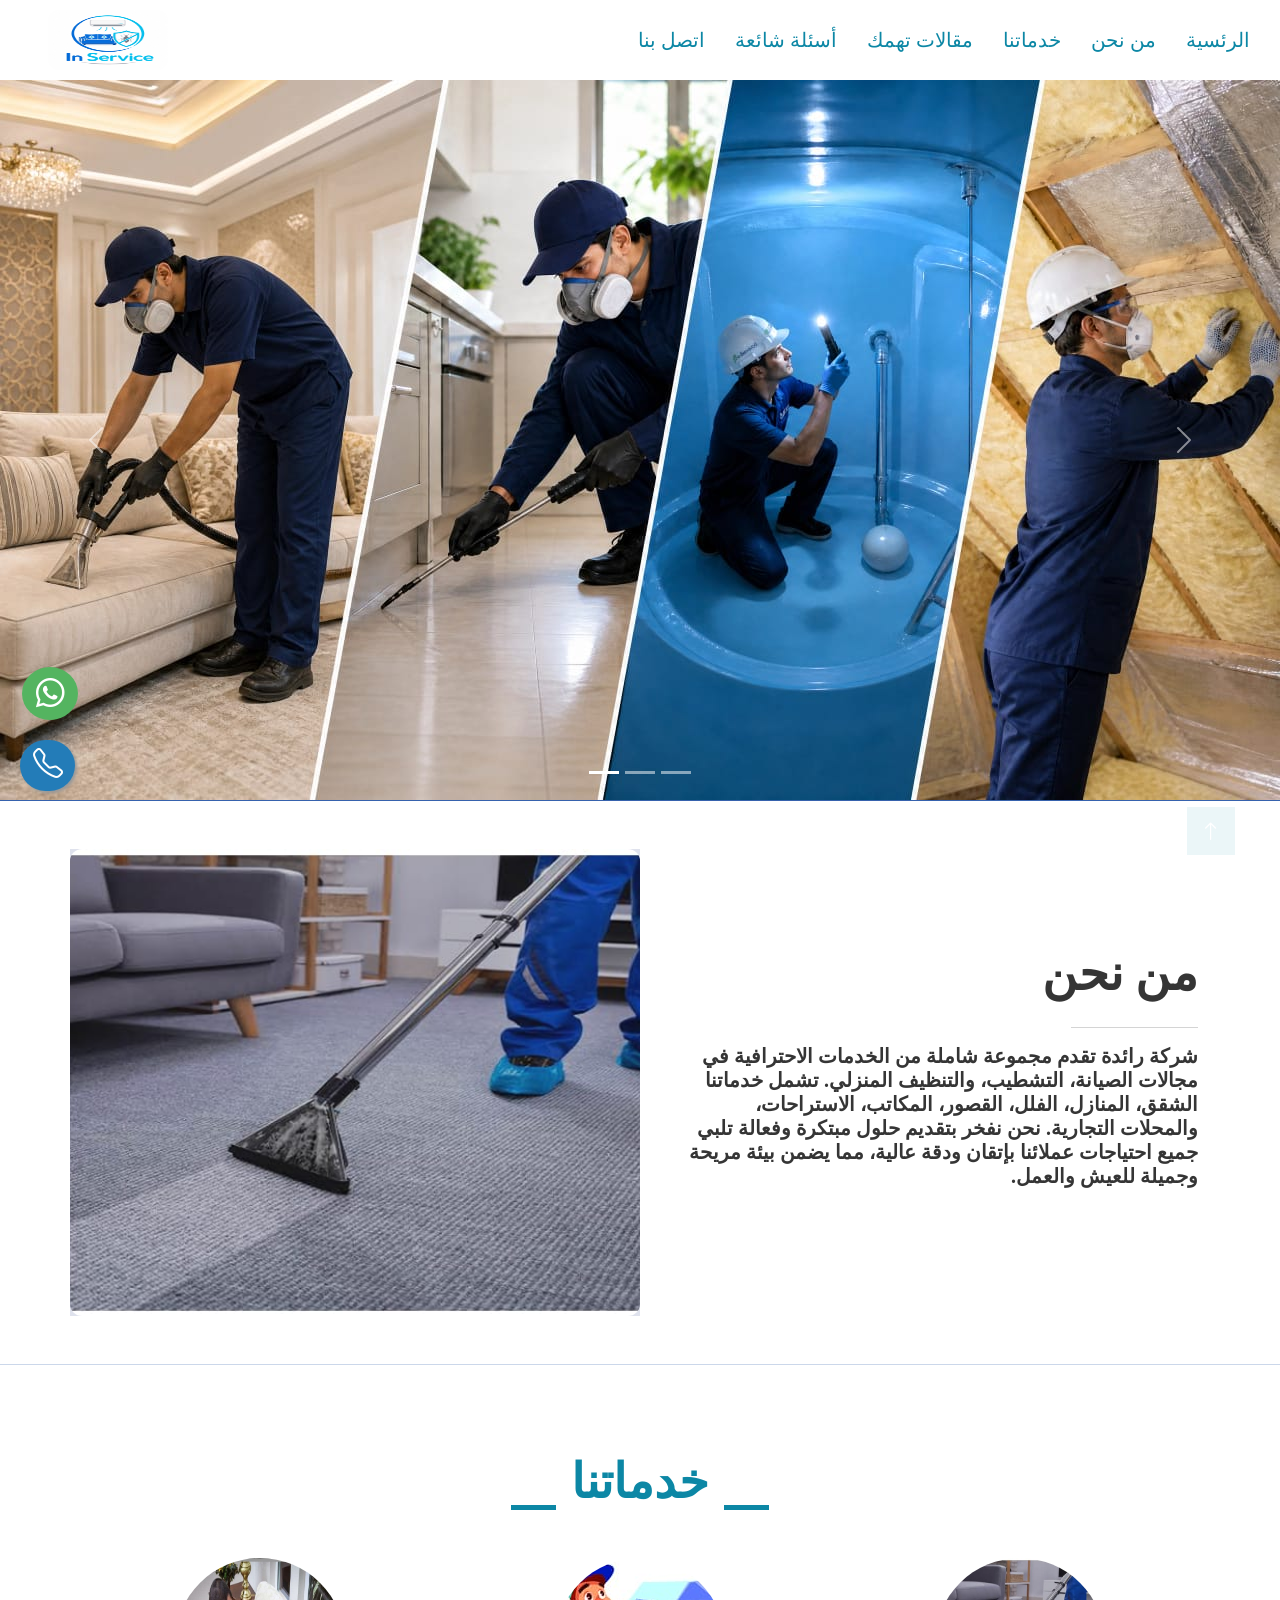
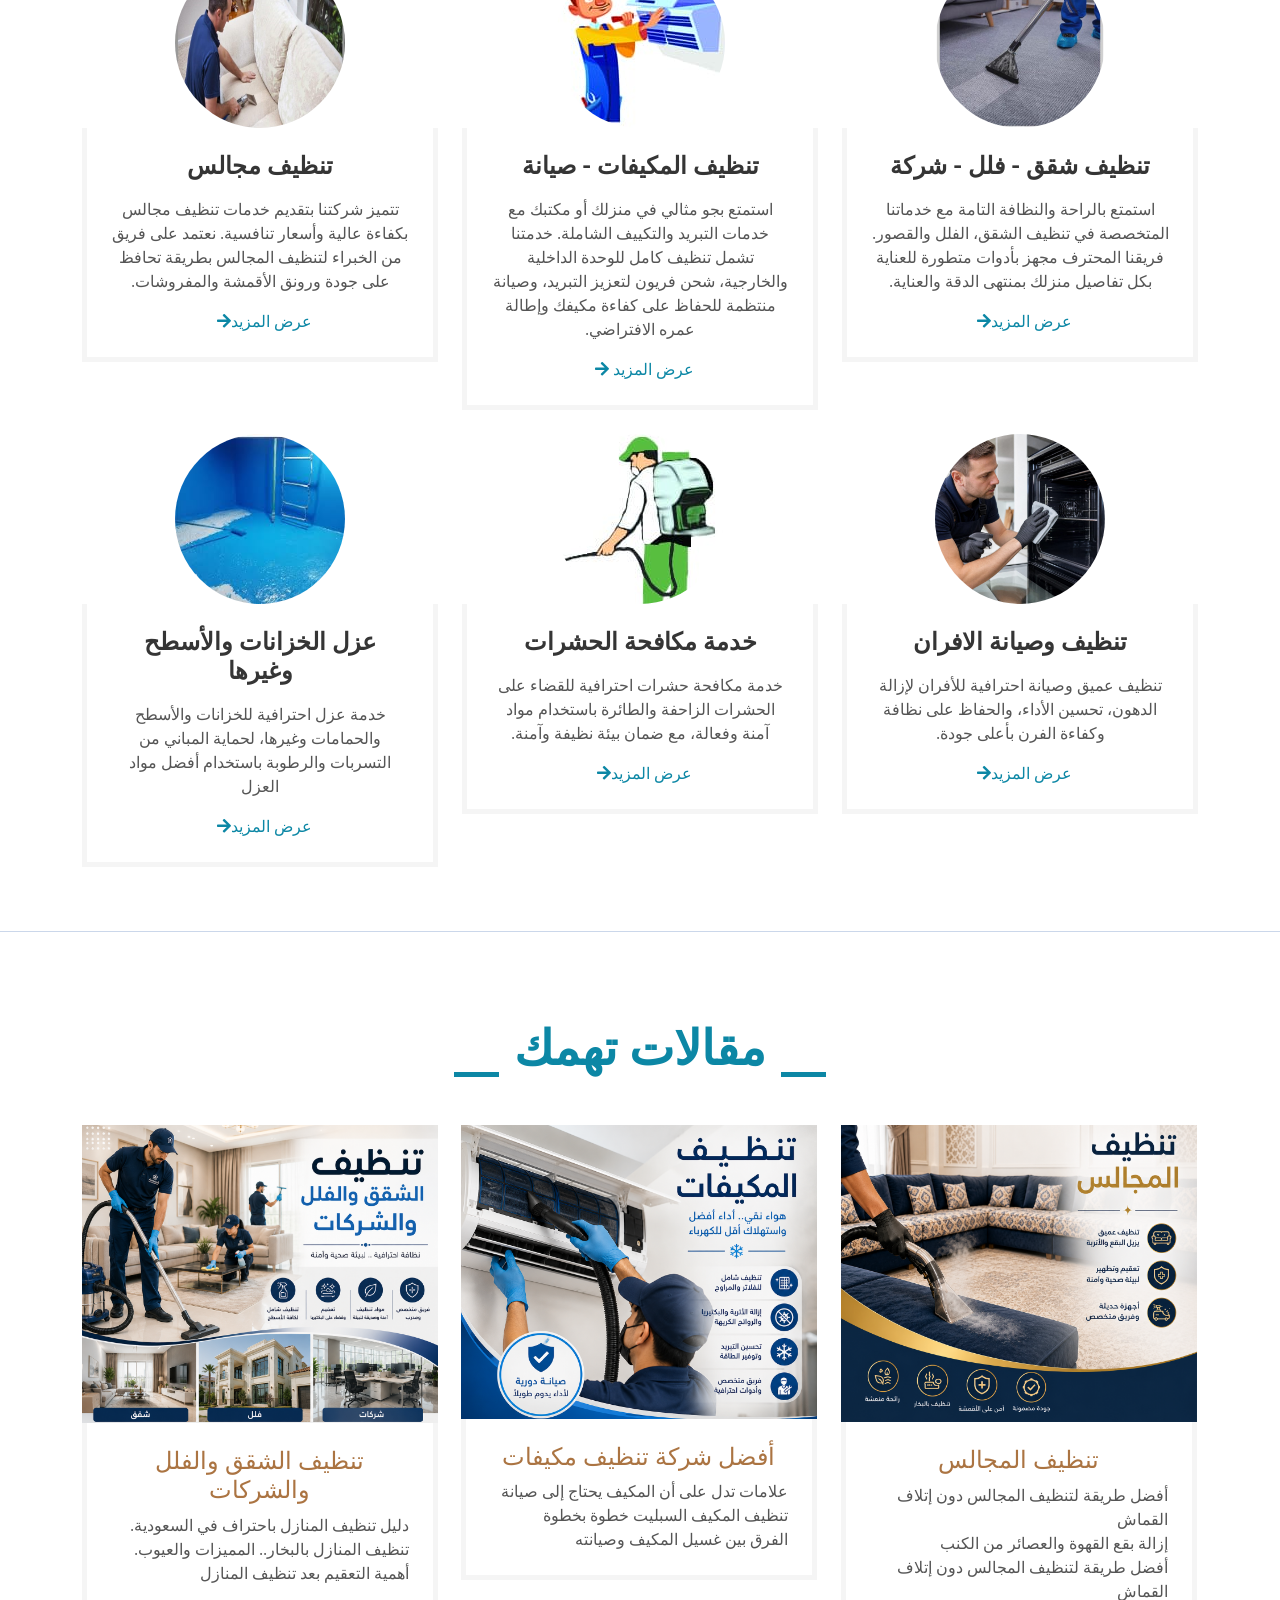
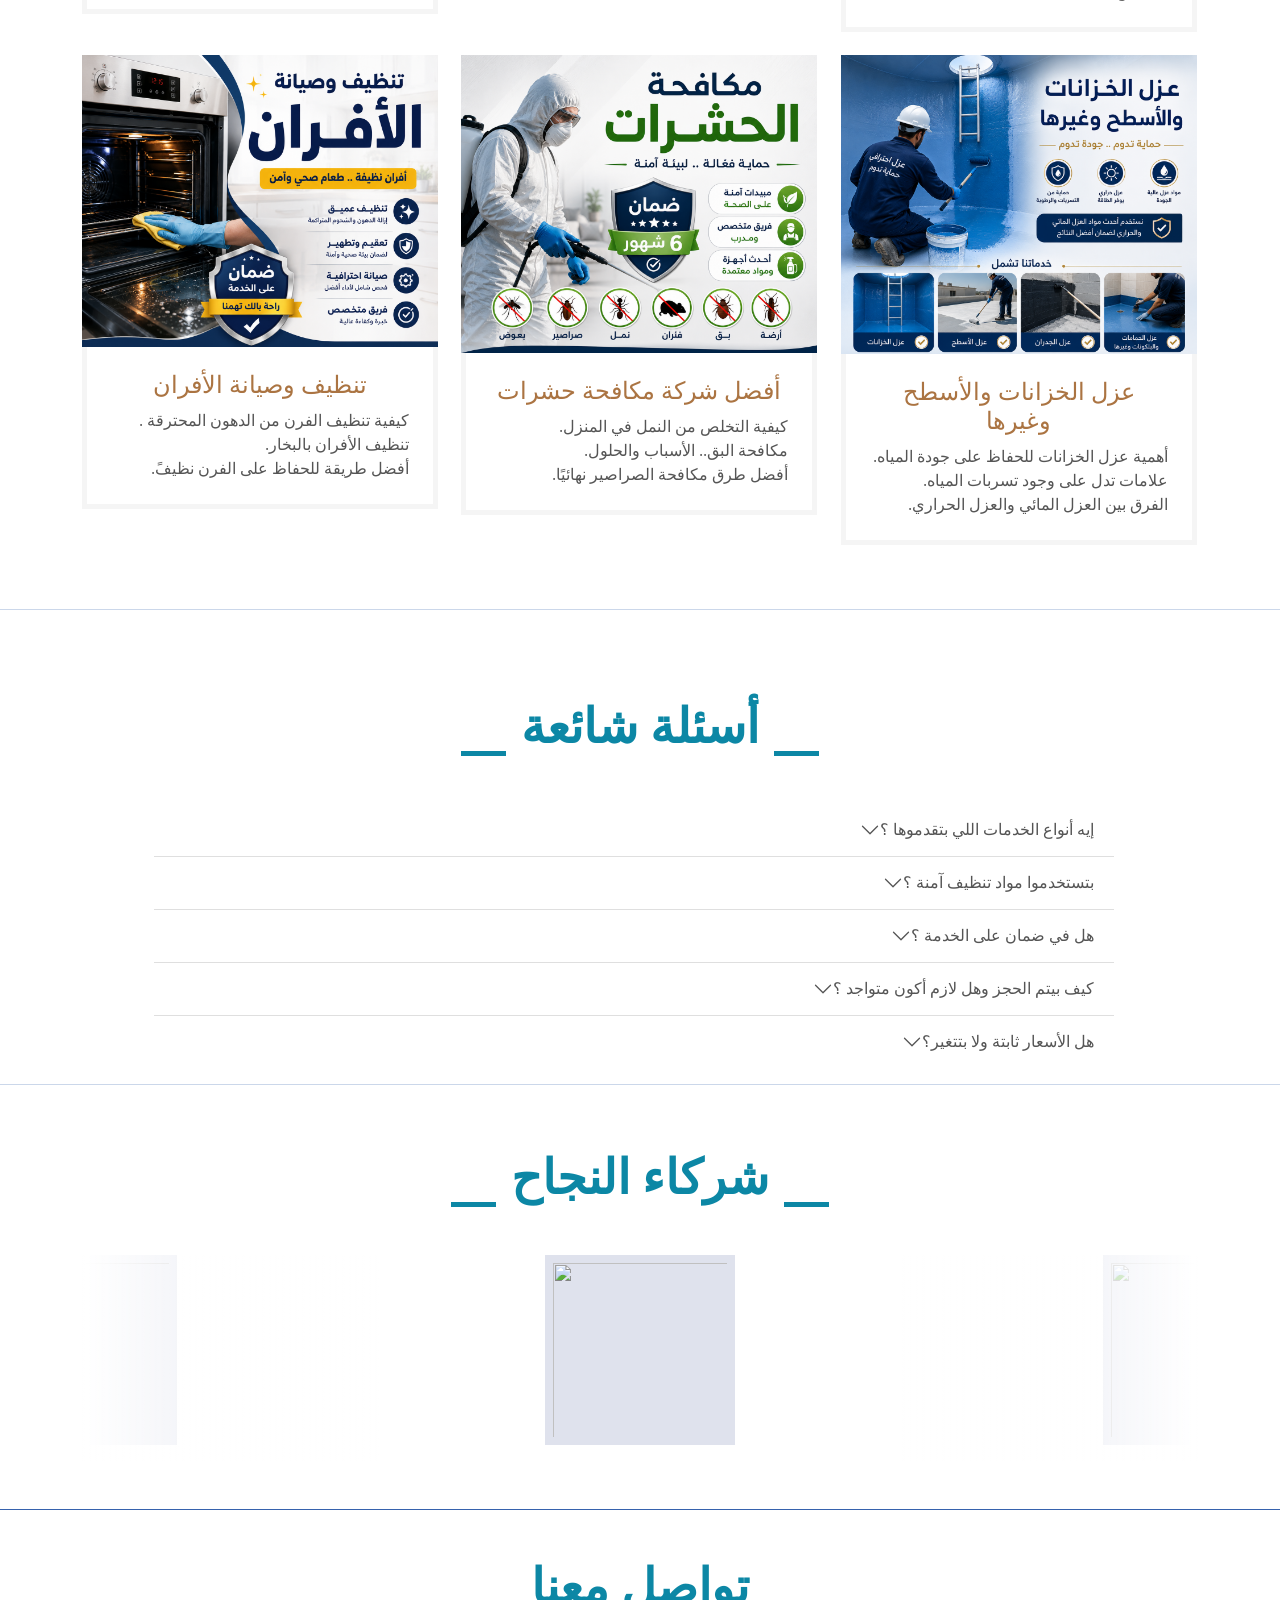
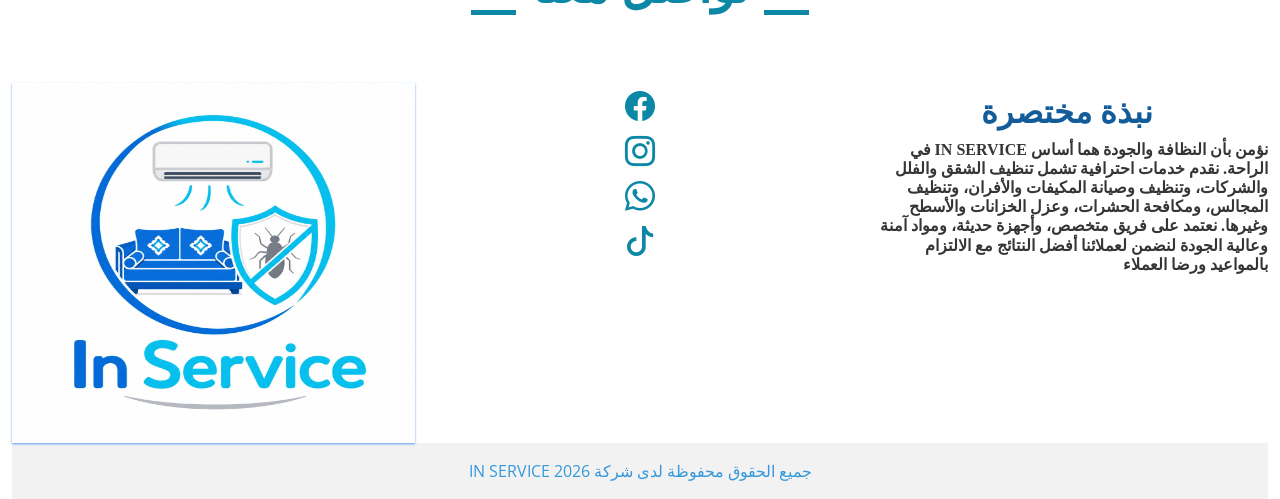
==== index.html @ b69d7149 "Add files via upload" ====
<!DOCTYPE html>
<html lang="en">

<head>
    <meta charset="utf-8">
    <title> IN SERVICE </title>
    <meta content="width=device-width, initial-scale=1.0" name="viewport">
    <meta content="" name="keywords">
    <meta content="" name="description">

    <!-- Favicon -->
    <link href="img/logo.4.jpeg" rel="icon">

    <!-- Google Web Fonts -->
    <link rel="preconnect" href="https://fonts.googleapis.com">
    <link rel="preconnect" href="https://fonts.gstatic.com" crossorigin>
    <link href="https://fonts.googleapis.com/css2?family=Open+Sans:wght@400;500&family=Roboto:wght@500;700;900&display=swap" rel="stylesheet">

    <!-- Icon Font Stylesheet -->
    <link href="https://cdnjs.cloudflare.com/ajax/libs/font-awesome/5.10.0/css/all.min.css" rel="stylesheet">
    <link href="https://cdn.jsdelivr.net/npm/bootstrap-icons@1.4.1/font/bootstrap-icons.css" rel="stylesheet">

    <!-- Libraries Stylesheet -->
    <link href="lib/animate/animate.min.css" rel="stylesheet">
    <link href="lib/owlcarousel/assets/owl.carousel.min.css" rel="stylesheet">
    <link href="lib/lightbox/css/lightbox.min.css" rel="stylesheet">

    <!-- Customized Bootstrap Stylesheet -->
    <link href="css/bootstrap.min.css" rel="stylesheet">

    <!-- Template Stylesheet -->
    <link href="css/style.css" rel="stylesheet">


    <link rel="stylesheet" href="https://cdn.jsdelivr.net/npm/bootstrap-icons@1.7.2/font/bootstrap-icons.css">

    <style>
        h4{
            text-align: center;
        }
        a{
            color: #0c87a5;
        }
      #fixedWhatsAppIcon {
    display: block;
    position: fixed;
    left: 22px;
    bottom: 180px;
    width: 56px;
    height: 53px;
    background-color: #54b460;
    text-align: center;
    line-height: 50px;
    color: #fff;
    border-radius: 50%;
    font-size: 24px;
    z-index: 9999;
  }
  #fixedWhatsAppIcon:hover {
    background-color: #339933;
  } 
  /*  whatsapp*/
    </style>

</head>

<body>
    <!-- Spinner Start -->
    <div style="background-color: #0c87a5;" id="spinner" class="show bg-white position-fixed translate-middle w-100 vh-100 top-50 start-50 d-flex align-items-center justify-content-center">
        <div class="spinner-grow text-primary" style="width: 3rem; height: 3rem;" role="status">
            <span class="sr-only">Loading...</span>
        </div>
    </div>
    <!-- Spinner End -->
    <!-- Topbar Start -->
    <!--  <div class="container-fluid bg-light p-0">
        <div class="row gx-0 d-none d-lg-flex">
            <div class="col-lg-7 px-5 text-start">
                <div class="h-100 d-inline-flex align-items-center py-3 me-4">
                    <small class="fa fa-map-marker-alt text-primary me-2"></small>
                    <small>123 Street, New York, USA</small>
                </div>
                <div class="h-100 d-inline-flex align-items-center py-3">
                    <small class="far fa-clock text-primary me-2"></small>
                    <small>Mon - Fri : 09.00 AM - 09.00 PM</small>
                </div>
            </div>
            <div class="col-lg-5 px-5 text-end">
                <div class="h-100 d-inline-flex align-items-center py-3 me-4">
                    <small class="fa fa-phone-alt text-primary me-2"></small>
                    <small>+012 345 6789</small>
                </div>
                <div class="h-100 d-inline-flex align-items-center">
                    <a class="btn btn-sm-square bg-white text-primary me-1" href=""><i class="fab fa-facebook-f"></i></a>
                    <a class="btn btn-sm-square bg-white text-primary me-1" href=""><i class="fab fa-twitter"></i></a>
                    <a class="btn btn-sm-square bg-white text-primary me-1" href=""><i class="fab fa-linkedin-in"></i></a>
                    <a class="btn btn-sm-square bg-white text-primary me-0" href=""><i class="fab fa-instagram"></i></a>
                </div>
            </div>
        </div>
    </div>  -->
    <!-- Topbar End -->
    <!-- Navbar Start -->
    <nav class="navbar navbar-expand-lg bg-white navbar-light sticky-top p-0">
        <a href="index.html" class="navbar-brand d-flex align-items-center px-4 px-lg-5">
            <img style="width:120px;height:60px;border-radius:12px" src="img/logo.4.jpeg" />
        </a>
        <button type="button" class="navbar-toggler me-4" data-bs-toggle="collapse" data-bs-target="#navbarCollapse">
            <span class="navbar-toggler-icon"></span>
        </button>
        <div class="collapse navbar-collapse" id="navbarCollapse" dir="rtl">
            <div class="navbar-nav ms-auto p-4 p-lg-0">
                <a href="index.html" class="nav-item nav-link active">الرئسية</a>
                <a href="#about" class="nav-item nav-link">من نحن</a>
                <a href="#service" class="nav-item nav-link">خدماتنا</a>
                <a href="#project" class="nav-item nav-link">مقالات تهمك</a>
                <a href="#Quote" class="nav-item nav-link"> أسئلة شائعة </a>

                <!--<div class="nav-item dropdown">
                    <a href="#" class="nav-link dropdown-toggle" data-bs-toggle="dropdown">Pages</a>
                    <div class="dropdown-menu fade-up m-0">
                        <a href="feature.html" class="dropdown-item">Feature</a>
                        <a href="quote.html" class="dropdown-item">Free Quote</a>
                        <a href="team.html" class="dropdown-item">Our Team</a>
                        <a href="testimonial.html" class="dropdown-item">Testimonial</a>
                        <a href="404.html" class="dropdown-item">404 Page</a>
                    </div>
                </div>-->
                <a href="#contact" class="nav-item nav-link">اتصل بنا</a>
            </div>
        </div>
    </nav>
    <!-- Navbar End -->
    <!-- Carousel Start      img2/slider/s.1.Jpeg -->
    <div id="carouselExampleCaptions" class="carousel slide" data-bs-ride="carousel" style="border-bottom: 1px solid #3662ad;">
        <div class="carousel-indicators">
            <button type="button" data-bs-target="#carouselExampleCaptions" data-bs-slide-to="0" class="active" aria-current="true" aria-label="Slide 1"></button>
            <button type="button" data-bs-target="#carouselExampleCaptions" data-bs-slide-to="1" aria-label="Slide 2"></button>
            <button type="button" data-bs-target="#carouselExampleCaptions" data-bs-slide-to="2" aria-label="Slide 3"></button>
        </div>
        <div class="carousel-inner">
            <div class="carousel-item active">
                <img src="img/s.1.jpeg" class="d-block w-100" alt="...">
                <div class="carousel-caption d-none d-md-block">
                    <h5></h5>
                </div>
            </div>
            <div class="carousel-item">
                <img src="img/s.2.jpeg" class="d-block w-100" alt="...">
                <div class="carousel-caption d-none d-md-block">
                    <h5></h5>
                </div>
            </div>
            <div class="carousel-item">
                <img src="img/s.3.jpeg" class="d-block w-100" alt="...">
                <div class="carousel-caption d-none d-md-block">
                    <h5></h5>
                </div>
            </div>
        </div>
        <button class="carousel-control-prev" type="button" data-bs-target="#carouselExampleCaptions" data-bs-slide="prev">
            <span class="carousel-control-prev-icon" aria-hidden="true"></span>
            <span class="visually-hidden">Previous</span>
        </button>
        <button class="carousel-control-next" type="button" data-bs-target="#carouselExampleCaptions" data-bs-slide="next">
            <span class="carousel-control-next-icon" aria-hidden="true"></span>
            <span class="visually-hidden">Next</span>
        </button>
    </div>
    <!-- Carousel End -->
    <!-- About Start -->
    <div class="container bg-light overflow-hidden my-5 px-lg-0" id="about">
        <div class="container about px-lg-0">
            <div class="row g-0 mx-lg-0">
                <div class="col-lg-6 ps-lg-0" style="min-height: 400px;">
                    <div class="position-relative h-100">
                        <img class="position-absolute img-fluid w-100 h-100" src="img/a.1.jpeg" style="object-fit: cover;border-radius:12px" alt="">
                    </div>
                </div>
                <div class="col-lg-6 about-text py-5 wow fadeIn" data-wow-delay="0.5s" dir="rtl" style="background: #fff;">
                    <div class="p-lg-5 pe-lg-0">
                        <div class="">
                            <h1 class="display-5 mb-4" style="font-family: Amiri"> من نحن </h1>
                            <hr style="text-align:right;width:25%" />
                        </div>
                        <h5 class="mb-4 pb-2" style="font-family: Almarai;">
                            شركة رائدة تقدم مجموعة شاملة من الخدمات الاحترافية في مجالات الصيانة، التشطيب، والتنظيف المنزلي. تشمل خدماتنا الشقق، المنازل، الفلل، القصور، المكاتب، الاستراحات، والمحلات التجارية. نحن نفخر بتقديم حلول مبتكرة وفعالة تلبي جميع احتياجات عملائنا بإتقان ودقة عالية، مما يضمن بيئة مريحة وجميلة للعيش والعمل. 
                        </h5>

                    </div>
                </div>
            </div>
        </div>
    </div>
    <hr style="border-bottom: 1px solid #3662ad;" id="service" />
    <!-- About End -->
    <!-- Service Start --><br />
    <div class="container-xxl py-5">
        <div class="container">
            <div class="section-title text-center">
                <h1 class="display-5 mb-5" style="color: #0c87a5;"> خدماتنا </h1>
            </div>
            <div class="row g-4" dir="rtl">
                <div class="col-md-6 col-lg-4 wow fadeInUp" data-wow-delay="0.1s">
                    <div class="service-item">
                        <div class="overflow-hidden" style="text-align:center">
                            <img style="width:170px;height:170px;border-radius:50%" class="img-fluid" src="img2/servesc/1.jpeg" alt="">
                        </div>
                        <div class="p-4 text-center border border-5 border-light border-top-0">
                            <h4 class="mb-3">  تنظيف شقق - فلل - شركة</h4>
                            <p>استمتع بالراحة والنظافة التامة مع خدماتنا المتخصصة في تنظيف الشقق، الفلل والقصور. فريقنا المحترف مجهز بأدوات متطورة للعناية بكل تفاصيل منزلك بمنتهى الدقة والعناية.</p>
                            <a target="_blank" class="fw-medium" href="servicehome.html"> عرض المزيد<i class="fa fa-arrow-right ms-2"></i></a>
                        </div>
                    </div>
                </div>
                <div class="col-md-6 col-lg-4 wow fadeInUp" data-wow-delay="0.3s">
                    <div class="service-item">
                        <div class="overflow-hidden" style="text-align:center">
                            <img style="border-radius:50%;width: 170px;height: 170px;" class="img-fluid" src="img2/servesc/2.jpeg" alt="">
                        </div>
                        <div class="p-4 text-center border border-5 border-light border-top-0">
                            <h4 class="mb-3"> تنظيف المكيفات - صيانة</h4>
                            <p>استمتع بجو مثالي في منزلك أو مكتبك مع خدمات التبريد والتكييف الشاملة. خدمتنا تشمل تنظيف كامل للوحدة الداخلية والخارجية، شحن فريون لتعزيز التبريد، وصيانة منتظمة للحفاظ على كفاءة مكيفك وإطالة عمره الافتراضي.</p>
                            <a target="_blank" class="fw-medium" href=""> عرض المزيد <i class="fa fa-arrow-right ms-2"></i></a>
                        </div>
                    </div>
                </div>
                 <div class="col-md-6 col-lg-4 wow fadeInUp" data-wow-delay="0.3s">
                    <div class="service-item">
                        <div class="overflow-hidden" style="text-align:center">
                            <img style="border-radius:50%;width: 170px;height: 170px;" class="img-fluid" src="img2/servesc/a.2.jpeg" alt="">
                        </div>
                        <div class="p-4 text-center border border-5 border-light border-top-0">
                            <h4 class="mb-3"> تنظيف مجالس  </h4>
                            <p>تتميز شركتنا بتقديم خدمات تنظيف مجالس   بكفاءة عالية وأسعار تنافسية. نعتمد على فريق من الخبراء لتنظيف المجالس بطريقة تحافظ على جودة ورونق الأقمشة والمفروشات.</p>
                            <a target="_blank" class="fw-medium" href="">عرض المزيد<i class="fa fa-arrow-right ms-2"></i></a>
                        </div>
                    </div>
                </div>
                <div class="col-md-6 col-lg-4 wow fadeInUp" data-wow-delay="0.5s">
                    <div class="service-item">
                        <div class="overflow-hidden" style="text-align:center">
                            <img style="border-radius:50%;width: 170px;height: 170px;" class="img-fluid" src="img2/servesc/11.jpeg" alt="">
                        </div>
                        <div class="p-4 text-center border border-5 border-light border-top-0">
                            <h4 class="mb-3">تنظيف وصيانة الافران</h4>
                            <p>تنظيف عميق وصيانة احترافية للأفران لإزالة الدهون، تحسين الأداء، والحفاظ على نظافة وكفاءة الفرن بأعلى جودة.</p>
                            
                            <a target="_blank" class="fw-medium" href=""> عرض المزيد<i class="fa fa-arrow-right ms-2"></i></a>
                        </div>
                    </div>
                </div>

               <div class="col-md-6 col-lg-4 wow fadeInUp" data-wow-delay="0.5s">
                    <div class="service-item">
                        <div class="overflow-hidden" style="text-align:center">
                            <img style="border-radius:50%;width: 170px;height: 170px;" class="img-fluid" src="img2/servesc/4.jpeg" alt="">
                        </div>
                        <div class="p-4 text-center border border-5 border-light border-top-0">
                            <h4 class="mb-3">خدمة مكافحة الحشرات</h4>
                            <p>خدمة مكافحة حشرات احترافية للقضاء على الحشرات الزاحفة والطائرة باستخدام مواد آمنة وفعالة، مع ضمان بيئة نظيفة وآمنة.</p>
                           
                            <a target="_blank" class="fw-medium" href=""> عرض المزيد<i class="fa fa-arrow-right ms-2"></i></a>
                        </div>
                    </div>
                </div>


               
                <div class="col-md-6 col-lg-4 wow fadeInUp" data-wow-delay="0.5s">
                    <div class="service-item">
                        <div class="overflow-hidden" style="text-align:center">
                            <img style="border-radius:50%;width: 170px;height: 170px;" class="img-fluid" src="img2/servesc/7.jpeg" alt="">
                        </div>
                        <div class="p-4 text-center border border-5 border-light border-top-0">
                            <h4 class="mb-3">عزل الخزانات والأسطح وغيرها</h4>
                            <p>خدمة عزل احترافية للخزانات والأسطح والحمامات وغيرها، لحماية المباني من التسربات والرطوبة باستخدام أفضل مواد العزل</p>
                            <a class="fw-medium" target="_blank" href="">عرض المزيد<i class="fa fa-arrow-right ms-2"></i></a>
                        </div>
                    </div>
                </div>
               
            </div>
        </div>
    </div>
    <!-- Service End -->
    <!-- Projects Start -->
         <hr style="border-bottom: 1px solid #3662ad;" id="project" />
      <br>
    <div class="container-xxl py-5" >
        <div class="container" dir="rtl">
            <div class="section-title text-center">
                <h1 class="display-5 mb-5"> مقالات تهمك </h1>
            </div>
            <!--   <div class="row mt-n2 wow fadeInUp" data-wow-delay="0.3s">
                   <div class="col-12 text-center">
                       <ul class="list-inline mb-5" id="portfolio-flters">
                           <li class="mx-2 active" data-filter="*">All</li>
                           <li class="mx-2" data-filter=".first">General Carpentry</li>
                           <li class="mx-2" data-filter=".second">Custom Carpentry</li>
                       </ul>
                   </div>
               </div> -->
            <div class="row g-4 portfolio-container">
                <div class="col-lg-4 col-md-6 portfolio-item first wow fadeInUp" data-wow-delay="0.1s">
                    <div class="rounded overflow-hidden">
                        <div class="position-relative overflow-hidden">
                            <img class="img-fluid w-100" src="img2/servesc/22.png" alt="">
                            <div class="portfolio-overlay">

                            </div>
                        </div>
                        <div class="border border-5 border-light border-top-0 p-4">
                            <h4 class="text-primary fw-medium mb-2">تنظيف الشقق والفلل والشركات</h4>
                            <p class="lh-base mb-0">دليل تنظيف المنازل باحتراف في السعودية.</p>
                            <p class="lh-base mb-0">تنظيف المنازل بالبخار.. المميزات والعيوب.</p>
                            <p class="lh-base mb-0">أهمية التعقيم بعد تنظيف المنازل</p>
                            <!--<a class="fw-medium" href="">Read More<i class="fa fa-arrow-right ms-2"></i></a>-->
                        </div>
                    </div>
                </div>
                <br>
                <div class="col-lg-4 col-md-6 portfolio-item first wow fadeInUp" data-wow-delay="0.5s">
                    <div class="rounded overflow-hidden">
                        <div class="position-relative overflow-hidden">
                            <img class="img-fluid w-100" src="img2/servesc/21.png" alt="">
                            <div class="portfolio-overlay">

                            </div>  
                        </div>
                        <div class="border border-5 border-light border-top-0 p-4">
                            <h4 class="text-primary fw-medium mb-2">أفضل شركة تنظيف مكيفات  </h4>
                            <p class="lh-base mb-0">علامات تدل على أن المكيف يحتاج إلى صيانة</p>
                            <p class="lh-base mb-0">تنظيف المكيف السبليت خطوة بخطوة</p>
                            <p class="lh-base mb-0">الفرق بين غسيل المكيف وصيانته</p>

                        </div>
                    </div>
                </div>
                <br>
                <div class="col-lg-4 col-md-6 portfolio-item second wow fadeInUp" data-wow-delay="0.1s">
                    <div class="rounded overflow-hidden">
                        <div class="position-relative overflow-hidden">
                            <img class="img-fluid w-100" src="img2/servesc/20.png" alt="">
                            <div class="portfolio-overlay">

                            </div>
                        </div>
                        <div class="border border-5 border-light border-top-0 p-4">
                            <h4 class="text-primary fw-medium mb-2">  تنظيف المجالس </h4>
                            <p class="lh-base mb-0"> أفضل طريقة لتنظيف المجالس دون إتلاف القماش </p>
                            <p class="lh-base mb-0"> إزالة بقع القهوة والعصائر من الكنب</p>
                            <p class="lh-base mb-0"> أفضل طريقة لتنظيف المجالس دون إتلاف القماش </p>

                        </div>
                    </div>
                </div>
                <div class="col-lg-4 col-md-6 portfolio-item first wow fadeInUp" data-wow-delay="0.3s">
                    <div class="rounded overflow-hidden">
                        <div class="position-relative overflow-hidden">
                            <img class="img-fluid w-100" src="img2/servesc/25.png" alt="">
                            <div class="portfolio-overlay">

                            </div>
                        </div>
                        <div class="border border-5 border-light border-top-0 p-4">
                            <h4 class="text-primary fw-medium mb-2"> تنظيف وصيانة الأفران </h4>
                            <p class="lh-base mb-0"> كيفية تنظيف الفرن من الدهون المحترقة .</p>
                            <p class="lh-base mb-0"> تنظيف الأفران بالبخار. </p>
                            <p class="lh-base mb-0"> أفضل طريقة للحفاظ على الفرن نظيفً. </p>
                        </div>
                    </div>
                </div>
                <div class="col-lg-4 col-md-6 portfolio-item second wow fadeInUp" data-wow-delay="0.5s">
                    <div class="rounded overflow-hidden">
                        <div class="position-relative overflow-hidden">
                            <img class="img-fluid w-100" src="img2/servesc/24.png" alt="">
                            <div class="portfolio-overlay">

                            </div>
                        </div>
                        <div class="border border-5 border-light border-top-0 p-4">
                            <h4 class="text-primary fw-medium mb-2"> أفضل شركة مكافحة حشرات   </h4>
                            <p class="lh-base mb-0"> كيفية التخلص من النمل في المنزل.  </p>
                            <p class="lh-base mb-0">  مكافحة البق.. الأسباب والحلول. </p>
                            <p class="lh-base mb-0">  أفضل طرق مكافحة الصراصير نهائيًا. </p>

                        </div>
                    </div>
                </div>
                 <div class="col-lg-4 col-md-6 portfolio-item second wow fadeInUp" data-wow-delay="0.5s">
                    <div class="rounded overflow-hidden">
                        <div class="position-relative overflow-hidden">
                            <img class="img-fluid w-100" src="img2/servesc/23.png" alt="">
                            <div class="portfolio-overlay">

                            </div>
                        </div>
                        <div class="border border-5 border-light border-top-0 p-4">
                            <h4 class="text-primary fw-medium mb-2"> عزل الخزانات والأسطح وغيرها </h4>
                            <p class="lh-base mb-0"> أهمية عزل الخزانات للحفاظ على جودة المياه.  </p>
                            <p class="lh-base mb-0">  علامات تدل على وجود تسربات المياه. </p>
                            <p class="lh-base mb-0">  الفرق بين العزل المائي والعزل الحراري. </p>
                        </div>
                    </div>
                </div>
                <!--00000000000000             00000000000000-->                                                              
               
            </div>
        </div>
    </div>
    <!-- Projects End -->
    <!-- Quote Start -->
    <hr style="border-bottom: 1px solid #3662ad;" id="Quote" />
    <br /><br /><br />

    <div class="section-title text-center">
        <h1 class="display-5 mb-5"> أسئلة شائعة </h1>
    </div>
    <div class="accordion accordion-flush" id="accordionFlushExample" style="width: 75%; margin-left: 12%;" dir="rtl">
        <div class="accordion-item">
            <h2 class="accordion-header" id="flush-headingOne">
                <button class="accordion-button collapsed" type="button" data-bs-toggle="collapse" data-bs-target="#flush-collapseOne" aria-expanded="false" aria-controls="flush-collapseOne">
                    إيه أنواع الخدمات اللي بتقدموها ؟
                </button>
            </h2>
            <div id="flush-collapseOne" class="accordion-collapse collapse" aria-labelledby="flush-headingOne" data-bs-parent="#accordionFlushExample">
                <div class="accordion-body">
                    إحنا متخصصين في كل ما يخص النظافة والعناية بالمكان!<br /> تنظيف وتعقيم الفلل والقصور <br /> تنظيف مكاتب وشركات بمعدات احترافية
                    <br />    عزل وتنظيف وتعقيم خزانات المياه               <br />مكافحة الحشرات والآفات
                </div>
            </div>
        </div>
        <div class="accordion-item">
            <h2 class="accordion-header" id="flush-headingTwo">
                <button class="accordion-button collapsed" type="button" data-bs-toggle="collapse" data-bs-target="#flush-collapseTwo" aria-expanded="false" aria-controls="flush-collapseTwo">
                    بتستخدموا مواد تنظيف آمنة ؟
                </button>
            </h2>
            <div id="flush-collapseTwo" class="accordion-collapse collapse" aria-labelledby="flush-headingTwo" data-bs-parent="#accordionFlushExample">
                <div class="accordion-body">أكيد! إحنا بنستخدم مواد تنظيف ومعقمات آمنة 100% على الأطفال والحيوانات الأليفة، وكمان صديقة للبيئة ♻️، مع ضمان أعلى جودة في النظافة والتعقيم.</div>
            </div>
        </div>
        <div class="accordion-item">
            <h2 class="accordion-header" id="flush-headingThree">
                <button class="accordion-button collapsed" type="button" data-bs-toggle="collapse" data-bs-target="#flush-collapseThree" aria-expanded="false" aria-controls="flush-collapseThree">
                    هل في ضمان على الخدمة ؟
                </button>
            </h2>
            <div id="flush-collapseThree" class="accordion-collapse collapse" aria-labelledby="flush-headingThree" data-bs-parent="#accordionFlushExample">
                <div class="accordion-body"> طبعًا! بنقدملك ضمان على الخدمة، ولو في أي ملاحظات بنرجع نعيد الخدمة مجانًا خلال 24 ساعة ✨ علشان نضمن رضاك التام.</div>
            </div>
        </div>
        <![base64]>
        <div class="accordion-item">
            <h2 class="accordion-header" id="flush-headingfour">
                <button style="text-align:right" class="accordion-button collapsed" type="button" data-bs-toggle="collapse" data-bs-target="#flush-collapsefour" aria-expanded="false" aria-controls="flush-collapsefoue">
                    كيف بيتم الحجز وهل لازم أكون متواجد ؟
                </button>
            </h2>
            <div id="flush-collapsefour" class="accordion-collapse collapse" aria-labelledby="flush-headingfour" data-bs-parent="#accordionFlushExample">
                <div class="accordion-body">
                    الحجز بيتم بكل سهولة عن طريق الاتصال أو الواتساب 📱، ومش شرط تكون متواجد، إحنا بنشتغل بثقة ومسؤولية، ومعانا طاقم محترف ومدرب 👷‍♂️.
                </div>
            </div>
        </div>
        <div class="accordion-item">
            <h2 class="accordion-header" id="flush-headingfive">
                <button class="accordion-button collapsed" type="button" data-bs-toggle="collapse" data-bs-target="#flush-collapsefive" aria-expanded="false" aria-controls="flush-collapsefive">
                    هل الأسعار ثابتة ولا بتتغير؟
                </button>
            </h2>
            <div id="flush-collapsefive" class="accordion-collapse collapse" aria-labelledby="flush-headingfive" data-bs-parent="#accordionFlushExample">
                <div class="accordion-body">
                    الأسعار عندنا مرنة وبتعتمد على حجم المكان ونوع الخدمة، لكن دايمًا بنقدم أفضل سعر مقابل أعلى جودة. وكمان فيه عروض خاصة للعملاء الجدد والمناسبات 🎁.
                </div>
            </div>
        </div>
    </div>
    <hr style="border-bottom: 1px solid #3662ad;" />
    <!-- Testimonial Start -->
    <div class="container-xxl py-5 wow fadeInUp" data-wow-delay="0.1s" style="border-bottom: 1px solid #3662ad;">
        <div class="container">
            <div class="section-title text-center">
                <h1 class="display-5 mb-5">شركاء النجاح </h1>
            </div>
            <div class="owl-carousel testimonial-carousel">
                <div class="testimonial-item text-center">
                    <img class="img-fluid bg-light p-2 mx-auto mb-3" src="img/testimonial-1.jpg" style="width: 190px; height: 190px;">
                   
                </div>
                <div class="testimonial-item text-center">
                    <img class="img-fluid bg-light p-2 mx-auto mb-3" src="img/testimonial-2.jpg" style="width: 190px; height: 190px;">
                     <!--  <div class="testimonial-text text-center p-4">
                        <p>Clita clita tempor justo dolor ipsum amet kasd amet duo justo duo duo labore sed sed. Magna ut diam sit et amet stet eos sed clita erat magna elitr erat sit sit erat at rebum justo sea clita.</p>
                        <h5 class="mb-1">Client Name</h5>
                        <span class="fst-italic">Profession</span>
                    </div>-->
                </div>
                <div class="testimonial-item text-center">
                    <img class="img-fluid bg-light p-2 mx-auto mb-3" src="img/testimonial-3.jpg" style="width: 190px; height: 190px;">
                   <!-- <div class="testimonial-text text-center p-4">
                        <p>Clita clita tempor justo dolor ipsum amet kasd amet duo justo duo duo labore sed sed. Magna ut diam sit et amet stet eos sed clita erat magna elitr erat sit sit erat at rebum justo sea clita.</p>
                        <h5 class="mb-1">Client Name</h5>
                        <span class="fst-italic">Profession</span>
                    </div>-->
                </div>
            </div>
        </div>
    </div>
    <!-- Testimonial End -->
    <!-- Footer Start --><br /><br />
    <div class="section-title text-center"id="contact">
        <h1 class="display-5 mb-5"> تواصل معنا </h1>
    </div>
    
<!-- ============ FOOTER ============ -->
 <div id="contact" class="contact-box">
      <div class="container-fluid">
         
          <div class="row">
              <div class="col-lg-12 col-xs-12">
                  <div class="contact-block">
                      <form id="contactForm">
                          <div class="row">
                              <div class="col-md-4">
                                  <div class="form-group" style="padding-top:10px">
                                      <div class="form-group" style="padding-top:10px">
                                          <img style="width:100%;height:40vh;box-shadow: 0px 1px 2px #599bf1;" src="img/logo.4.jpeg">
                                          <div class="help-block with-errors"></div>
                                      </div>
                                      <div class="help-block with-errors"></div>
                                  </div>
                              </div>
                              <div class="col-md-4" style="padding-top:10px">
                                  <div class="form-group">
                                      <ul style="padding:10px;text-align:center;display: grid;list-style: none;">
                                          <li style="font-size:30px;"><a target="_blank" href="https://web.facebook.com/profile.php?id=61553920524111" class="bi bi-facebook"></a></li>
                                          <li style="font-size:30px;"><a target="_blank" href="https://www.instagram.com/marketing.enigma/" class="bi bi-instagram"></a></li>
                                          <li style="font-size:30px;"><a target="_blank" href="https://wsend.co/201014194537" class="bi bi-whatsapp"></a></li>
                                          <li style="font-size:30px;"><a target="_blank" href="https://www.tiktok.com/@digitalmarketingbro1" class="bi bi-tiktok"></a></li>

                                        </ul>
                                  </div>
                              </div>
                              <div class="col-md-4" style="padding-top:30px;text-align:center;">
                                  <h2 style="color: #125c9a;">  نبذة مختصرة  </h2>
                                  <h6 style="text-align:right;font-family: serif;">
في IN SERVICE نؤمن بأن النظافة والجودة هما أساس الراحة. نقدم خدمات احترافية تشمل تنظيف الشقق والفلل والشركات، وتنظيف وصيانة المكيفات والأفران، وتنظيف المجالس، ومكافحة الحشرات، وعزل الخزانات والأسطح وغيرها. نعتمد على فريق متخصص، وأجهزة حديثة، ومواد آمنة وعالية الجودة لنضمن لعملائنا أفضل النتائج مع الالتزام بالمواعيد ورضا العملاء                                  </h6>
                                  
                              </div>                                                    
                          </div>
                      </form>
                      <div class="text-center p-3" style="background-color: rgba(0, 0, 0, 0.05);color: #3498db;" dir="rtl">
                            جميع الحقوق محفوظة لدى شركة IN SERVICE 2026
                       
                      </div>
                  </div>
              </div>
          </div>
      </div>
  </div>



    <!-- Footer End -->
    <!-- Back to Top -->
    <a style="background-color: #0c87a5;border: #0c87a5;" href="#" class="btn btn-lg btn-primary btn-lg-square rounded-0 back-to-top"><i class="bi bi-arrow-up"></i></a>

    <a class="whats-app"href="" target="_blank"><i class="bi bi-telephone"></i></a>
    <a href="" id="fixedWhatsAppIcon" class="wow zoomIn" target="_blank"><i style="font-size: larger;" class="bi bi-whatsapp"></i></a>
  
    <!-- JavaScript Libraries -->
    <script src="https://code.jquery.com/jquery-3.4.1.min.js"></script>
    <script src="https://cdn.jsdelivr.net/npm/bootstrap@5.0.0/dist/js/bootstrap.bundle.min.js"></script>
    <script src="lib/wow/wow.min.js"></script>
    <script src="lib/easing/easing.min.js"></script>
    <script src="lib/waypoints/waypoints.min.js"></script>
    <script src="lib/counterup/counterup.min.js"></script>
    <script src="lib/owlcarousel/owl.carousel.min.js"></script>
    <script src="lib/isotope/isotope.pkgd.min.js"></script>
    <script src="lib/lightbox/js/lightbox.min.js"></script>

    <!-- Template Javascript -->
    <script src="js/main.js"></script>
    <script>







    </script>
</body>

</html>
---- css/style.css ----
/********** Template CSS **********/
:root {
    --primary: #AB7442;
    --light: #F5F5F5;
    --dark: #353535;
}

.fw-medium {
    font-weight: 500 !important;
}

.fw-bold {
    font-weight: 700 !important;
}

.fw-black {
    font-weight: 900 !important;
}

.back-to-top {
    position: fixed;
    display: none;
    right: 45px;
    bottom: 45px;
    z-index: 99;
}


/*** Spinner ***/
#spinner {
    opacity: 0;
    visibility: hidden;
    transition: opacity .5s ease-out, visibility 0s linear .5s;
    z-index: 99999;
}

#spinner.show {
    transition: opacity .5s ease-out, visibility 0s linear 0s;
    visibility: visible;
    opacity: 1;
}


/*** Button ***/
.btn {
    font-weight: 500;
    transition: .5s;
}

.btn.btn-primary,
.btn.btn-secondary {
    color: #FFFFFF;
}

.btn-square {
    width: 38px;
    height: 38px;
}

.btn-sm-square {
    width: 32px;
    height: 32px;
}

.btn-lg-square {
    width: 48px;
    height: 48px;
}

.btn-square,
.btn-sm-square,
.btn-lg-square {
    padding: 0;
    display: flex;
    align-items: center;
    justify-content: center;
    font-weight: normal;
}

/*** Navbar ***/
.navbar .dropdown-toggle::after {
    border: none;
    content: "\f107";
    font-family: "Font Awesome 5 Free";
    font-weight: 900;
    vertical-align: middle;
    margin-left: 8px;
}

.navbar-light .navbar-nav .nav-link {
    margin-right: 30px;
    padding: 25px 0;
    color: #FFFFFF;
    font-size: 20px;
    font-weight: 500;
    text-transform: uppercase;
    outline: none;
}

.navbar-light .navbar-nav .nav-link:hover,
.navbar-light .navbar-nav .nav-link.active {
    color: #0c87a5;
}

@media (max-width: 991.98px) {
    .navbar-light .navbar-nav .nav-link  {
        margin-right: 0;
        padding: 10px 0;
    }

    .navbar-light .navbar-nav {
        border-top: 1px solid #EEEEEE;
    }
}

.navbar-light .navbar-brand,
.navbar-light a.btn {
    height: 75px;
}

.navbar-light .navbar-nav .nav-link {
    color: #0c87a5;
    font-weight: 500;
}

.navbar-light.sticky-top {
    top: -100px;
    transition: .5s;
    background: #fff;
}

@media (min-width: 992px) {
    .navbar .nav-item .dropdown-menu {
        display: block;
        border: none;
        margin-top: 0;
        top: 150%;
        opacity: 0;
        visibility: hidden;
        transition: .5s;
    }

    .navbar .nav-item:hover .dropdown-menu {
        top: 100%;
        visibility: visible;
        transition: .5s;
        opacity: 1;
    }
}


/*** Header ***/
@media (max-width: 768px) {
    .header-carousel .owl-carousel-item {
        position: relative;
        min-height: 500px;
    }
    
    .header-carousel .owl-carousel-item img {
        position: absolute;
        width: 100%;
        height: 100%;
        object-fit: cover;
    }

    .header-carousel .owl-carousel-item h5,
    .header-carousel .owl-carousel-item p {
        font-size: 14px !important;
        font-weight: 400 !important;
    }

    .header-carousel .owl-carousel-item h1 {
        font-size: 30px;
        font-weight: 600;
    }
}

.header-carousel .owl-nav {
    position: absolute;
    width: 200px;
    height: 45px;
    bottom: 30px;
    left: 50%;
    transform: translateX(-50%);
    display: flex;
    justify-content: space-between;
}

.header-carousel .owl-nav .owl-prev,
.header-carousel .owl-nav .owl-next {
    width: 45px;
    height: 45px;
    display: flex;
    align-items: center;
    justify-content: center;
    color: #FFFFFF;
    background: transparent;
    border: 1px solid #FFFFFF;
    font-size: 22px;
    transition: .5s;
}

.header-carousel .owl-nav .owl-prev:hover,
.header-carousel .owl-nav .owl-next:hover {
    background: var(--primary);
    border-color: var(--primary);
}

.header-carousel .owl-dots {
    position: absolute;
    height: 45px;
    bottom: 30px;
    left: 50%;
    transform: translateX(-50%);
    display: flex;
    align-items: center;
    justify-content: center;
}

.header-carousel .owl-dot {
    position: relative;
    display: inline-block;
    margin: 0 5px;
    width: 15px;
    height: 15px;
    background: transparent;
    border: 1px solid #FFFFFF;
    transition: .5s;
}

.header-carousel .owl-dot::after {
    position: absolute;
    content: "";
    width: 5px;
    height: 5px;
    top: 4px;
    left: 4px;
    background: transparent;
    border: 1px solid #FFFFFF;
}

.header-carousel .owl-dot.active {
    background: var(--primary);
    border-color: var(--primary);
}

.page-header {
    background: linear-gradient(rgba(53, 53, 53, .7), rgba(53, 53, 53, .7)), url(../img/carousel-1.jpg) center center no-repeat;
    background-size: cover;
}

.breadcrumb-item + .breadcrumb-item::before {
    color: var(--light);
}


/*** Section Title ***/
.section-title h1 {
    position: relative;
    display: inline-block;
    padding: 0 60px;
    color: #0c87a5;
}

.section-title.text-start h1 {
    padding-left: 0;
}

.section-title h1::before,
.section-title h1::after {
    position: absolute;
    content: "";
    width: 45px;
    height: 5px;
    bottom: 0;
    background: #0c87a5;
}

.section-title h1::before {
    left: 0;
}

.section-title h1::after {
    right: 0;
}

.section-title.text-start h1::before {
    display: none;
}


/*** About ***/
@media (min-width: 992px) {
    .container.about {
        max-width: 100% !important;
    }

    .about-text  {
        padding-right: calc(((100% - 960px) / 2) + .75rem);
    }
}

@media (min-width: 1200px) {
    .about-text  {
        padding-right: calc(((100% - 1140px) / 2) + .75rem);
    }
}

@media (min-width: 1400px) {
    .about-text  {
        padding-right: calc(((100% - 1320px) / 2) + .75rem);
    }
}


/*** Service ***/
.service-item img {
    transition: .5s;
}

.service-item:hover img {
    transform: scale(1.1);
}


/*** Feature ***/
@media (min-width: 992px) {
    .container.feature {
        max-width: 100% !important;
    }

    .feature-text  {
        padding-left: calc(((100% - 960px) / 2) + .75rem);
    }
}

@media (min-width: 1200px) {
    .feature-text  {
        padding-left: calc(((100% - 1140px) / 2) + .75rem);
    }
}

@media (min-width: 1400px) {
    .feature-text  {
        padding-left: calc(((100% - 1320px) / 2) + .75rem);
    }
}


/*** Project Portfolio ***/
#portfolio-flters li {
    display: inline-block;
    font-weight: 500;
    color: var(--dark);
    cursor: pointer;
    transition: .5s;
    border-bottom: 2px solid transparent;
}

#portfolio-flters li:hover,
#portfolio-flters li.active {
    color: var(--primary);
    border-color: var(--primary);
}

.portfolio-item img {
    transition: .5s;
}

.portfolio-item:hover img {
    transform: scale(1.1);
}

.portfolio-item .portfolio-overlay {
    position: absolute;
    display: flex;
    align-items: center;
    justify-content: center;
    width: 0;
    height: 0;
    bottom: 0;
    left: 50%;
    background: rgba(53, 53, 53, .7);
    transition: .5s;
}

.portfolio-item:hover .portfolio-overlay {
    width: 100%;
    height: 100%;
    left: 0;
}

.portfolio-item .portfolio-overlay .btn {
    opacity: 0;
}

.portfolio-item:hover .portfolio-overlay .btn {
    opacity: 1;
}


/*** Quote 
@media (min-width: 992px) {
    .container.quote {
        max-width: 100% !important;
    }

    .quote-text  {
        padding-right: calc(((100% - 960px) / 2) + .75rem);
    }
}

@media (min-width: 1200px) {
    .quote-text  {
        padding-right: calc(((100% - 1140px) / 2) + .75rem);
    }
}

@media (min-width: 1400px) {
    .quote-text  {
        padding-right: calc(((100% - 1320px) / 2) + .75rem);
    }
}
    ***/

/*** Team *
.team-item img {
    transition: .5s;
}

.team-item:hover img {
    transform: scale(1.1);
}

.team-item .team-social {
    position: absolute;
    width: 38px;
    top: 50%;
    left: -38px;
    transform: translateY(-50%);
    display: flex;
    flex-direction: column;
    background: #FFFFFF;
    transition: .5s;
}

.team-item .team-social .btn {
    color: var(--primary);
    background: #FFFFFF;
}

.team-item .team-social .btn:hover {
    color: #FFFFFF;
    background: var(--primary);
}

.team-item:hover .team-social {
    left: 0;
}
    **/

/*** Testimonial ***/
.testimonial-carousel::before {
    position: absolute;
    content: "";
    top: 0;
    left: 0;
    height: 100%;
    width: 0;
    background: linear-gradient(to right, rgba(255, 255, 255, 1) 0%, rgba(255, 255, 255, 0) 100%);
    z-index: 1;
}

.testimonial-carousel::after {
    position: absolute;
    content: "";
    top: 0;
    right: 0;
    height: 100%;
    width: 0;
    background: linear-gradient(to left, rgba(255, 255, 255, 1) 0%, rgba(255, 255, 255, 0) 100%);
    z-index: 1;
}

@media (min-width: 768px) {
    .testimonial-carousel::before,
    .testimonial-carousel::after {
        width: 200px;
    }
}

@media (min-width: 992px) {
    .testimonial-carousel::before,
    .testimonial-carousel::after {
        width: 300px;
    }
}

.testimonial-carousel .owl-item .testimonial-text {
    border: 5px solid var(--light);
    transform: scale(.8);
    transition: .5s;
}

.testimonial-carousel .owl-item.center .testimonial-text {
    transform: scale(1);
}

.testimonial-carousel .owl-nav {
    position: absolute;
    width: 350px;
    top: 10px;
    left: 50%;
    transform: translateX(-50%);
    display: flex;
    justify-content: space-between;
    opacity: 0;
    transition: .5s;
    z-index: 1;
}

.testimonial-carousel:hover .owl-nav {
    width: 300px;
    opacity: 1;
}

.testimonial-carousel .owl-nav .owl-prev,
.testimonial-carousel .owl-nav .owl-next {
    position: relative;
    color: var(--primary);
    font-size: 45px;
    transition: .5s;
}

.testimonial-carousel .owl-nav .owl-prev:hover,
.testimonial-carousel .owl-nav .owl-next:hover {
    color: var(--dark);
}


/*** Contact ***/
@media (min-width: 992px) {
    .container.contact {
        max-width: 100% !important;
    }

    .contact-text  {
        padding-left: calc(((100% - 960px) / 2) + .75rem);
    }
}

@media (min-width: 1200px) {
    .contact-text  {
        padding-left: calc(((100% - 1140px) / 2) + .75rem);
    }
}

@media (min-width: 1400px) {
    .contact-text  {
        padding-left: calc(((100% - 1320px) / 2) + .75rem);
    }
}


/*** Footer ***/
.footer {
    background: linear-gradient(rgba(53, 53, 53, .7), rgba(53, 53, 53, .7)), url(../img/footer.jpg) center center no-repeat;
    background-size: cover;
}

.footer .btn.btn-social {
    margin-right: 5px;
    width: 35px;
    height: 35px;
    display: flex;
    align-items: center;
    justify-content: center;
    color: var(--light);
    border: 1px solid #FFFFFF;
    transition: .3s;
}

.footer .btn.btn-social:hover {
    color: var(--primary);
}

.footer .btn.btn-link {
    display: block;
    margin-bottom: 5px;
    padding: 0;
    text-align: left;
    color: #FFFFFF;
    font-size: 15px;
    font-weight: normal;
    text-transform: capitalize;
    transition: .3s;
}

.footer .btn.btn-link::before {
    position: relative;
    content: "\f105";
    font-family: "Font Awesome 5 Free";
    font-weight: 900;
    margin-right: 10px;
}

.footer .btn.btn-link:hover {
    color: var(--primary);
    letter-spacing: 1px;
    box-shadow: none;
}

.footer .copyright {
    padding: 25px 0;
    font-size: 15px;
    border-top: 1px solid rgba(256, 256, 256, .1);
}

.footer .copyright a {
    color: var(--light);
}

.footer .copyright a:hover {
    color: var(--primary);
}

/*  واتساب وفون */

.whats-app {
  position: fixed;
  width: 55px;
  height: 51px;
  bottom: 109px;
  left: 20px;
  background-color: #237cb8;
  color: #FFF;
  border-radius: 50px;
  text-align: center;
  font-size: 30px;
  box-shadow: 2px 2px 3px #999;
  z-index: 100;}
  .whats{
    color: #fff;
  }


  /*  whatsapp*/
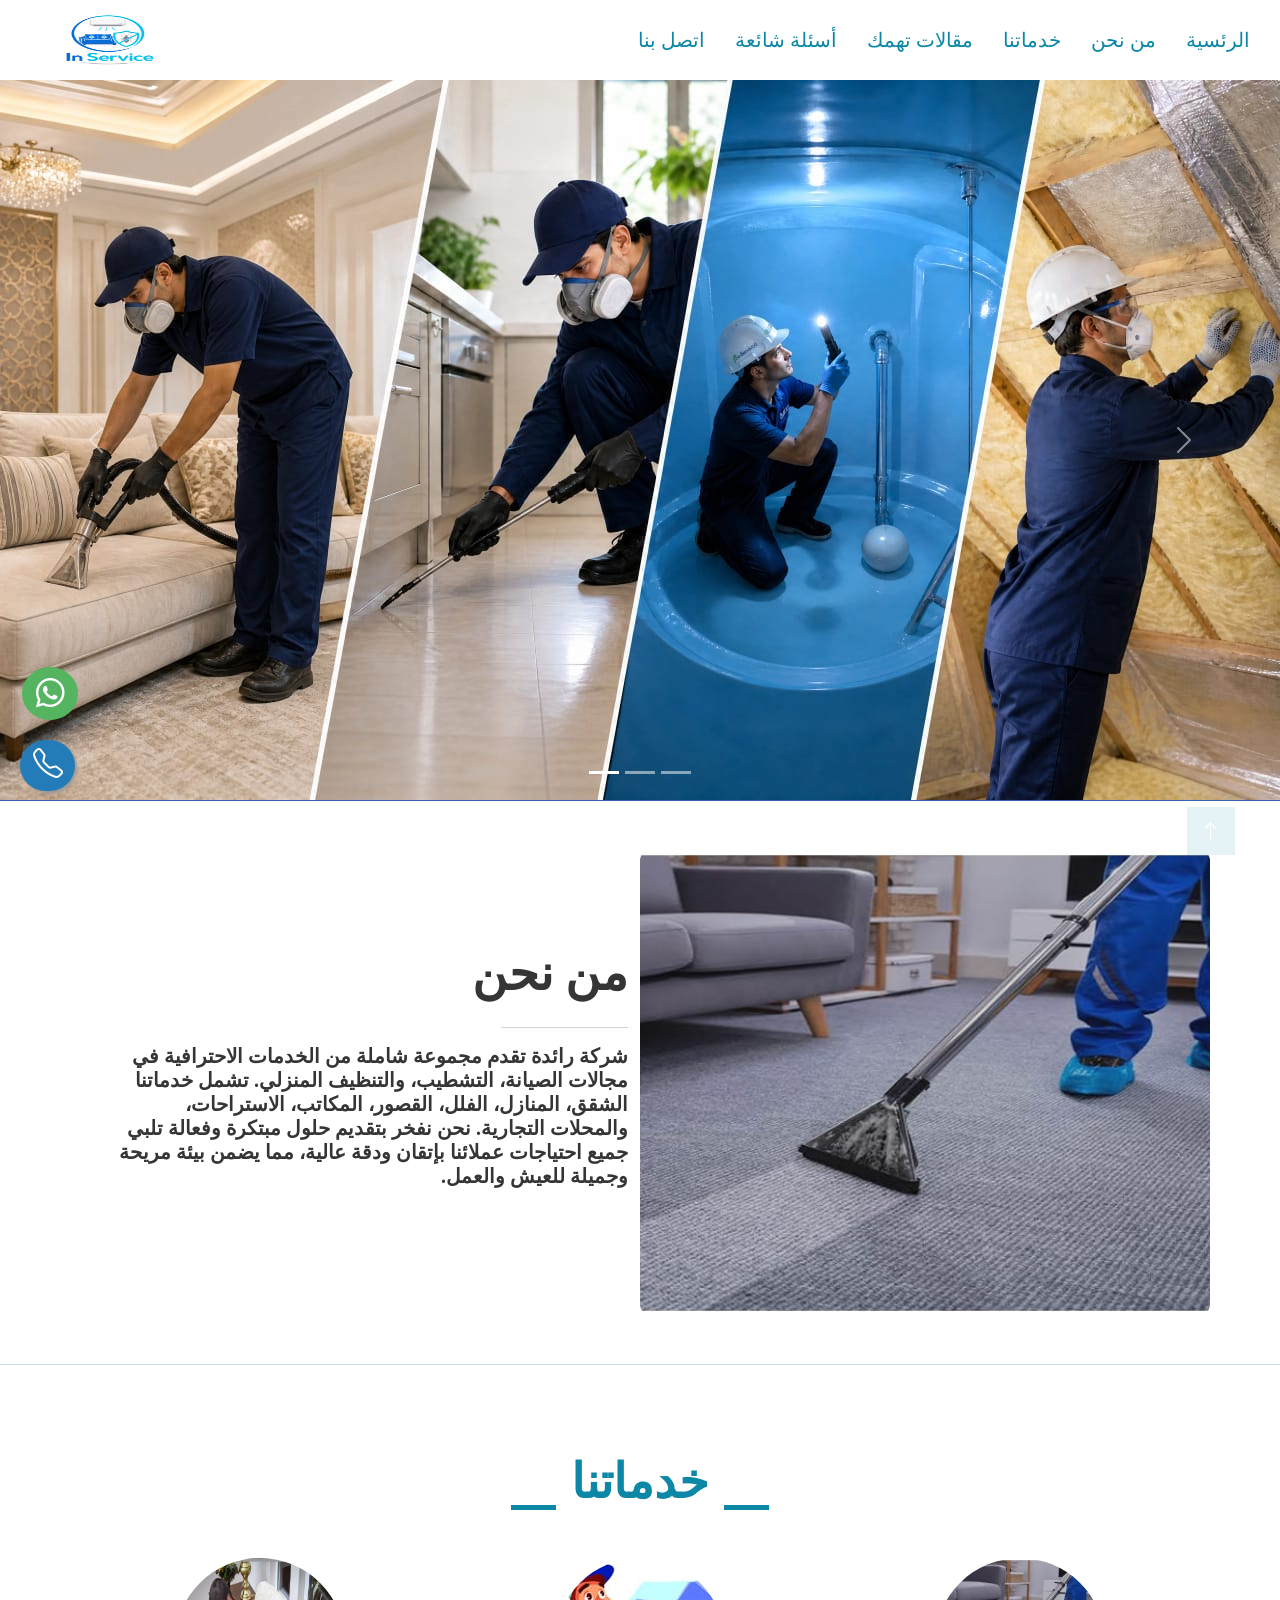
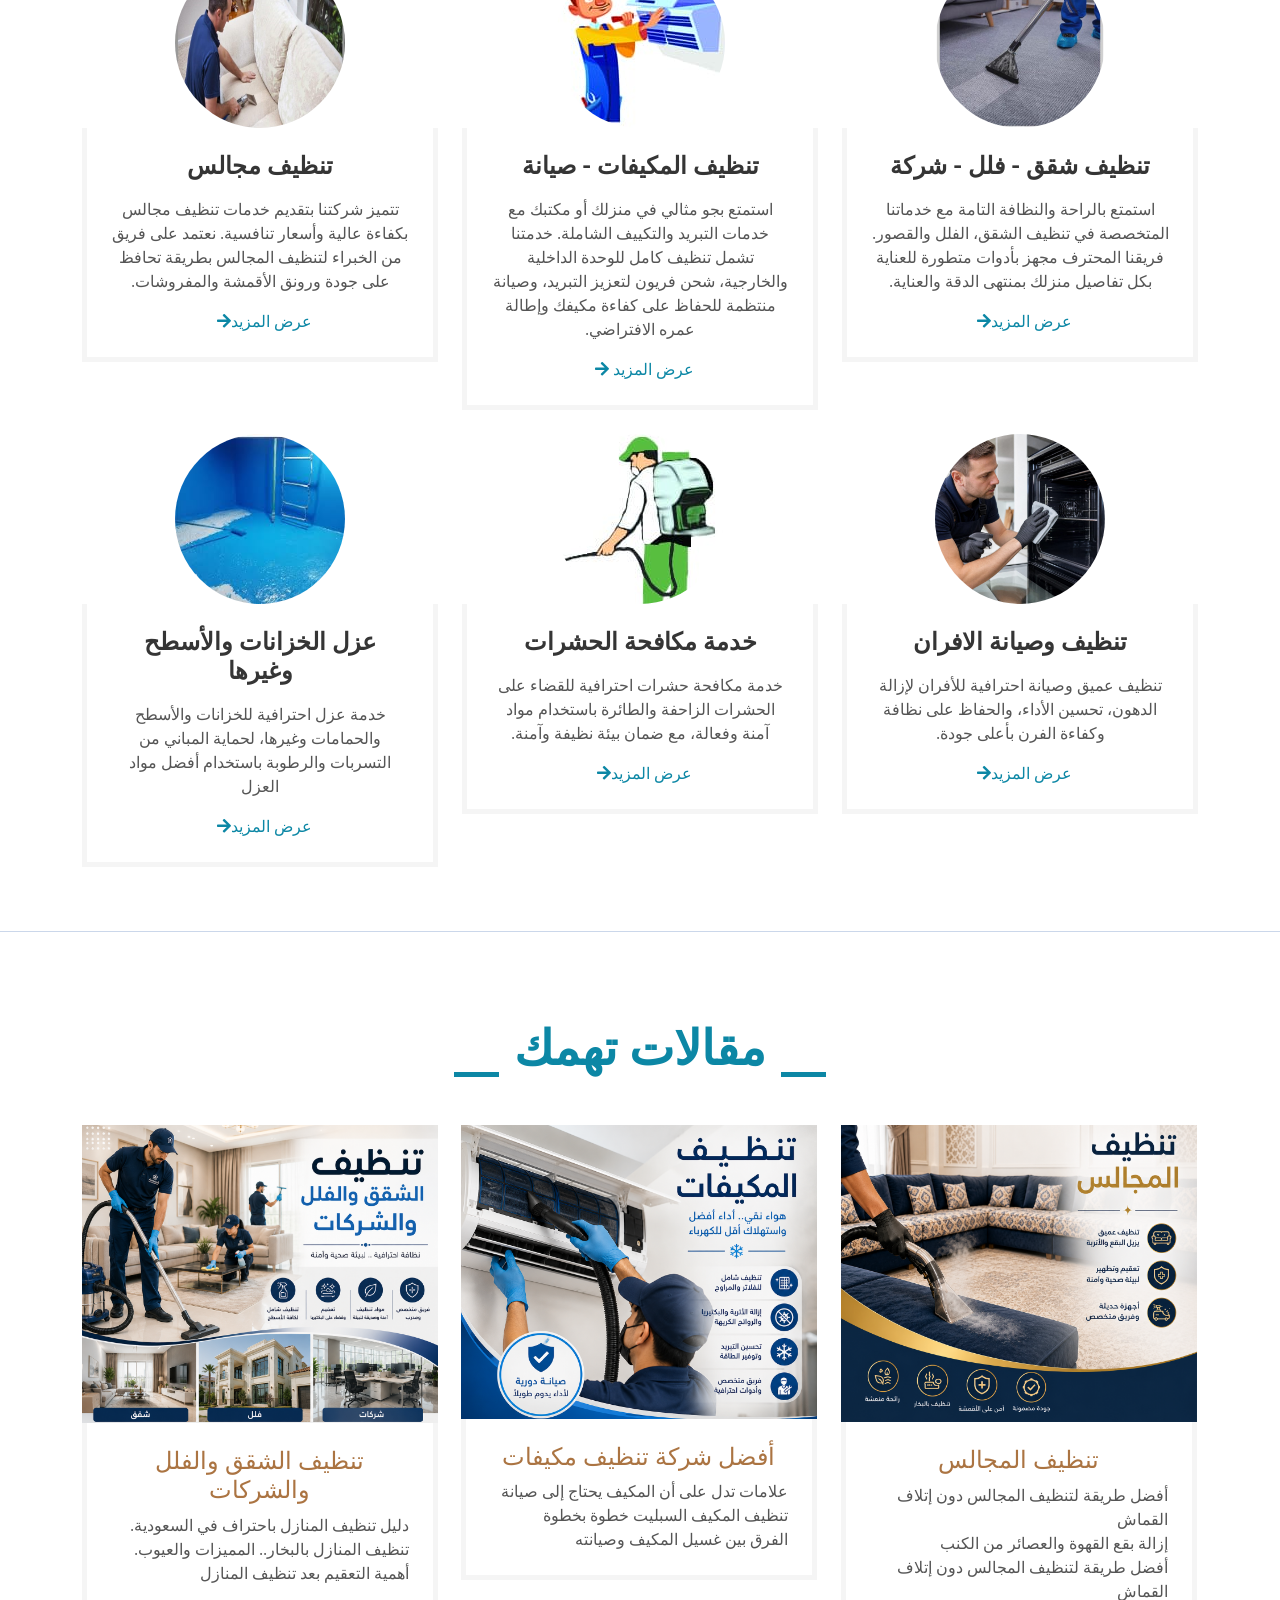
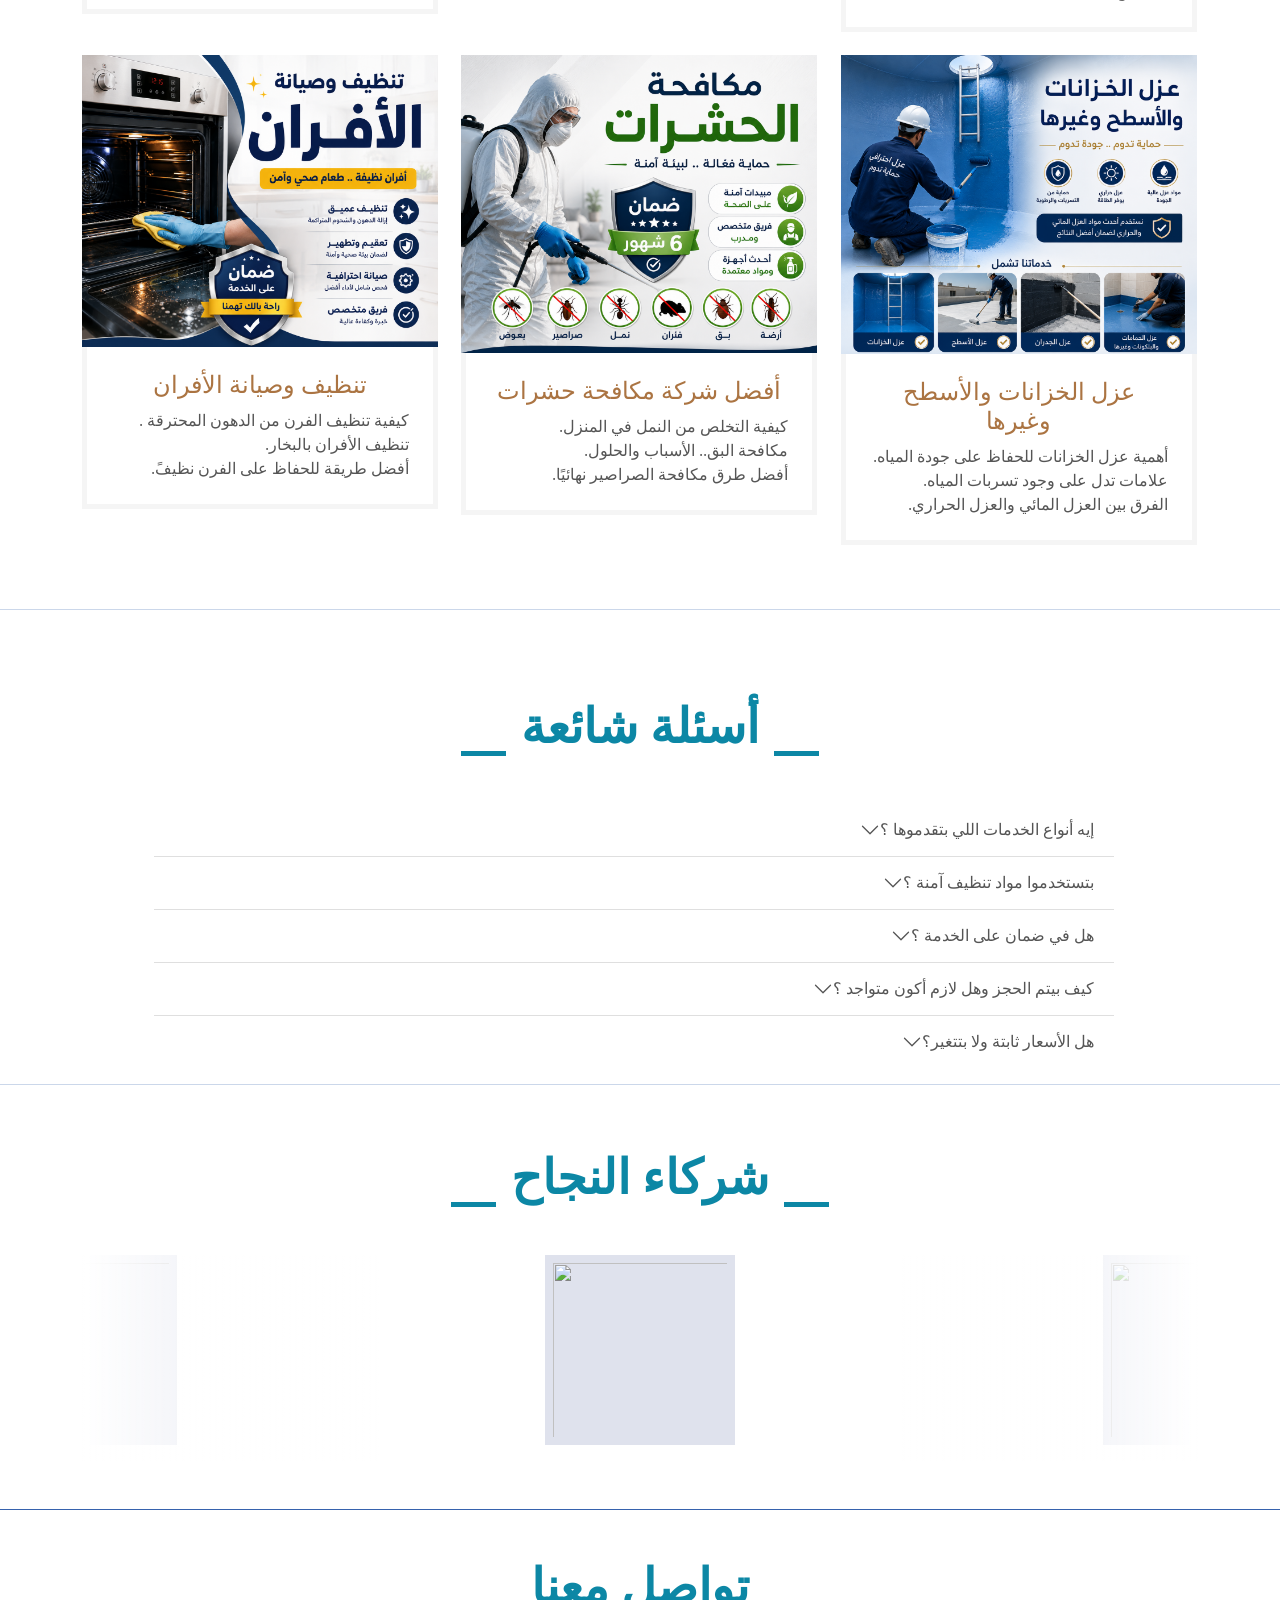
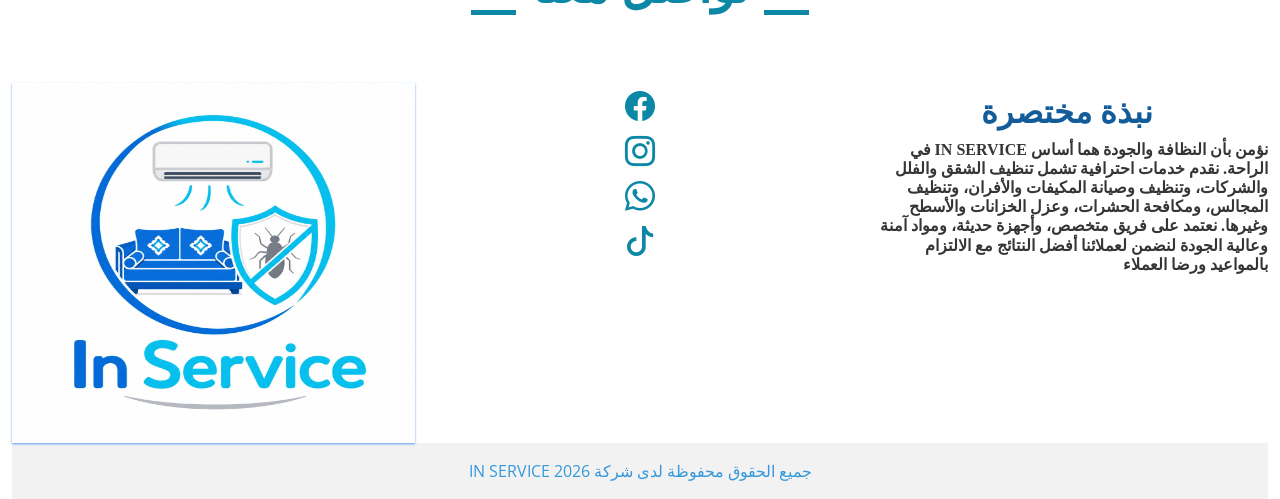
==== commit f99e8647: "Add files via upload" ====
--- a/index.html
+++ b/index.html
@@ -168,15 +168,11 @@
         </button>
     </div>
     <!-- Carousel End -->
-    <!-- About Start -->
-    <div class="container bg-light overflow-hidden my-5 px-lg-0" id="about">
+    <!-- About Start       bg-light-->
+    <div class="container  overflow-hidden my-5 px-lg-0" id="about" style="background-color: #fff;">
         <div class="container about px-lg-0">
             <div class="row g-0 mx-lg-0">
-                <div class="col-lg-6 ps-lg-0" style="min-height: 400px;">
-                    <div class="position-relative h-100">
-                        <img class="position-absolute img-fluid w-100 h-100" src="img/a.1.jpeg" style="object-fit: cover;border-radius:12px" alt="">
-                    </div>
-                </div>
+               
                 <div class="col-lg-6 about-text py-5 wow fadeIn" data-wow-delay="0.5s" dir="rtl" style="background: #fff;">
                     <div class="p-lg-5 pe-lg-0">
                         <div class="">
@@ -187,6 +183,11 @@
                             شركة رائدة تقدم مجموعة شاملة من الخدمات الاحترافية في مجالات الصيانة، التشطيب، والتنظيف المنزلي. تشمل خدماتنا الشقق، المنازل، الفلل، القصور، المكاتب، الاستراحات، والمحلات التجارية. نحن نفخر بتقديم حلول مبتكرة وفعالة تلبي جميع احتياجات عملائنا بإتقان ودقة عالية، مما يضمن بيئة مريحة وجميلة للعيش والعمل. 
                         </h5>
 
+                    </div>
+                </div>
+                 <div class="col-lg-6 ps-lg-0" style="min-height: 400px;">
+                    <div class="position-relative h-100">
+                        <img class="position-absolute img-fluid w-100 h-100" src="img/a.1.jpeg" style="object-fit: cover;border-radius:12px" alt="">
                     </div>
                 </div>
             </div>
@@ -535,10 +536,10 @@
                               <div class="col-md-4" style="padding-top:10px">
                                   <div class="form-group">
                                       <ul style="padding:10px;text-align:center;display: grid;list-style: none;">
-                                          <li style="font-size:30px;"><a target="_blank" href="https://web.facebook.com/profile.php?id=61553920524111" class="bi bi-facebook"></a></li>
-                                          <li style="font-size:30px;"><a target="_blank" href="https://www.instagram.com/marketing.enigma/" class="bi bi-instagram"></a></li>
-                                          <li style="font-size:30px;"><a target="_blank" href="https://wsend.co/201014194537" class="bi bi-whatsapp"></a></li>
-                                          <li style="font-size:30px;"><a target="_blank" href="https://www.tiktok.com/@digitalmarketingbro1" class="bi bi-tiktok"></a></li>
+                                          <li style="font-size:30px;"><a target="_blank" href="" class="bi bi-facebook"></a></li>
+                                          <li style="font-size:30px;"><a target="_blank" href="" class="bi bi-instagram"></a></li>
+                                          <li style="font-size:30px;"><a target="_blank" href="" class="bi bi-whatsapp"></a></li>
+                                          <li style="font-size:30px;"><a target="_blank" href="" class="bi bi-tiktok"></a></li>
 
                                         </ul>
                                   </div>
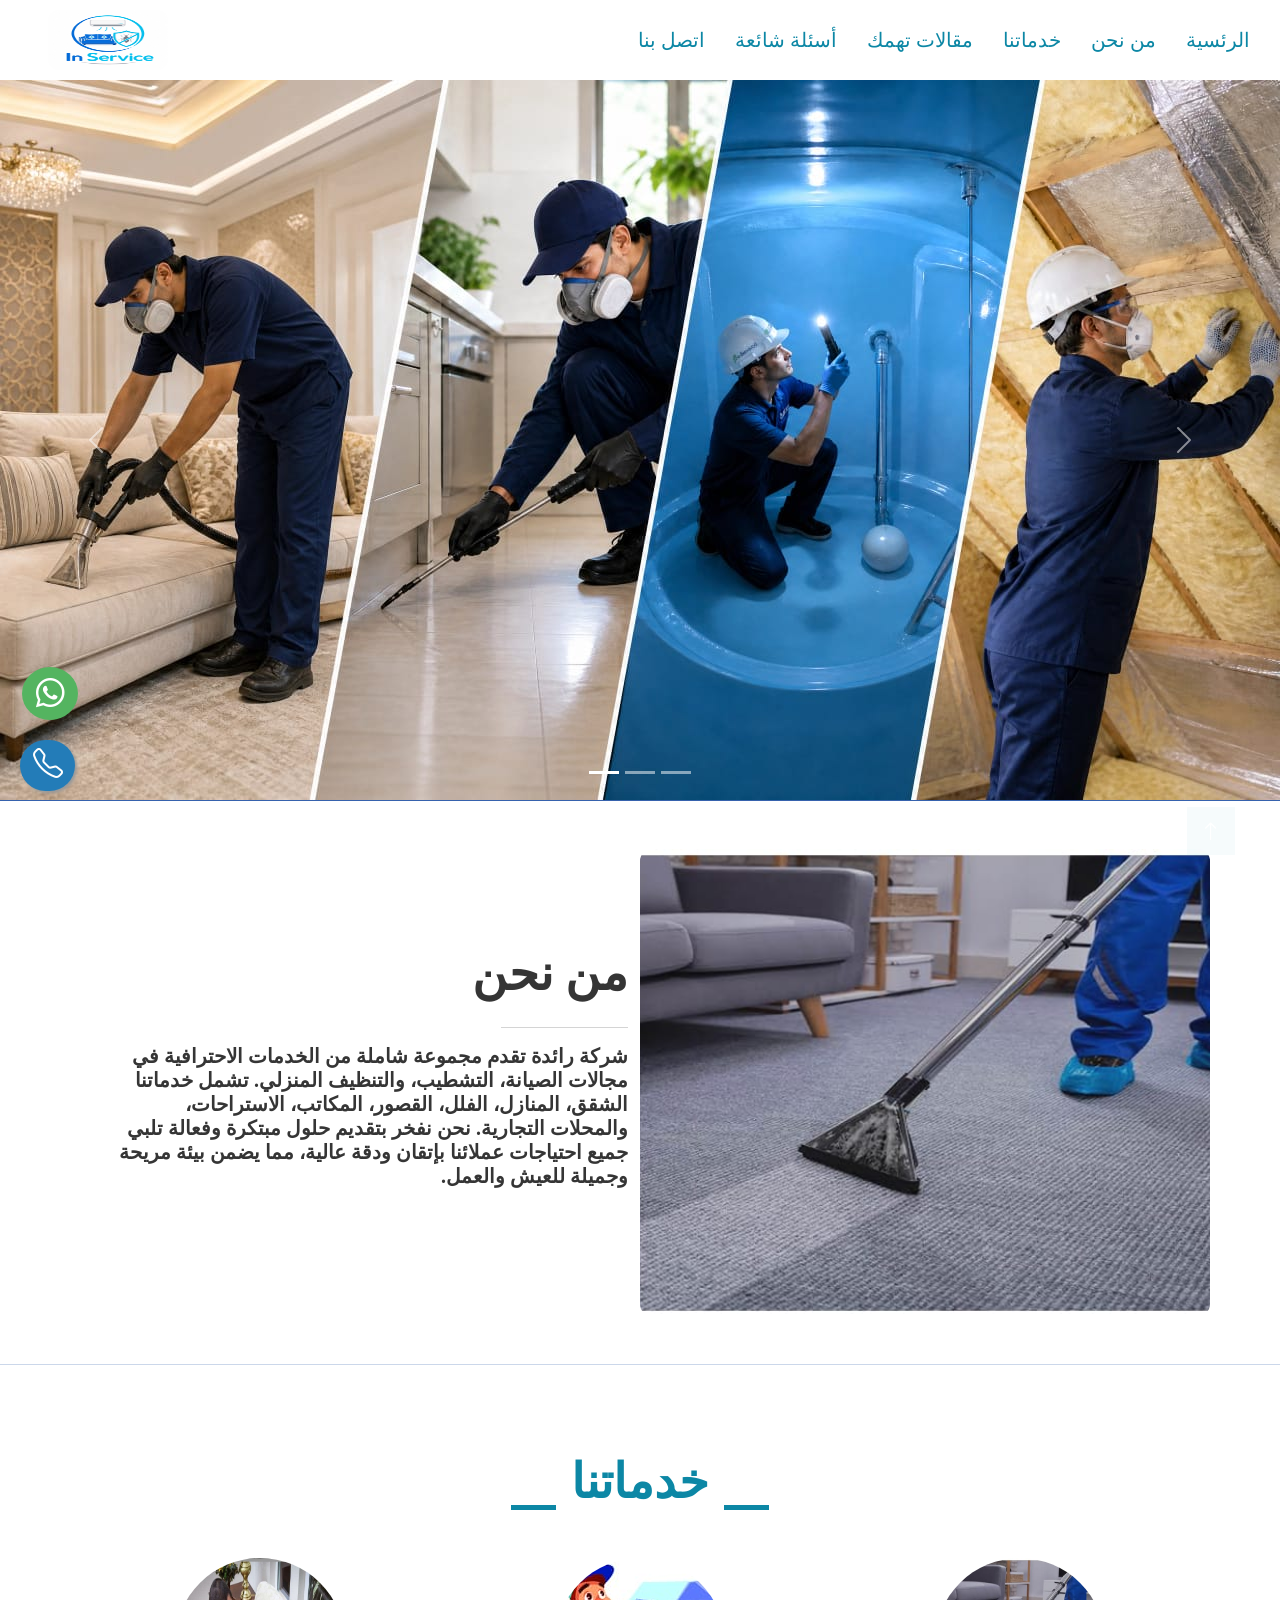
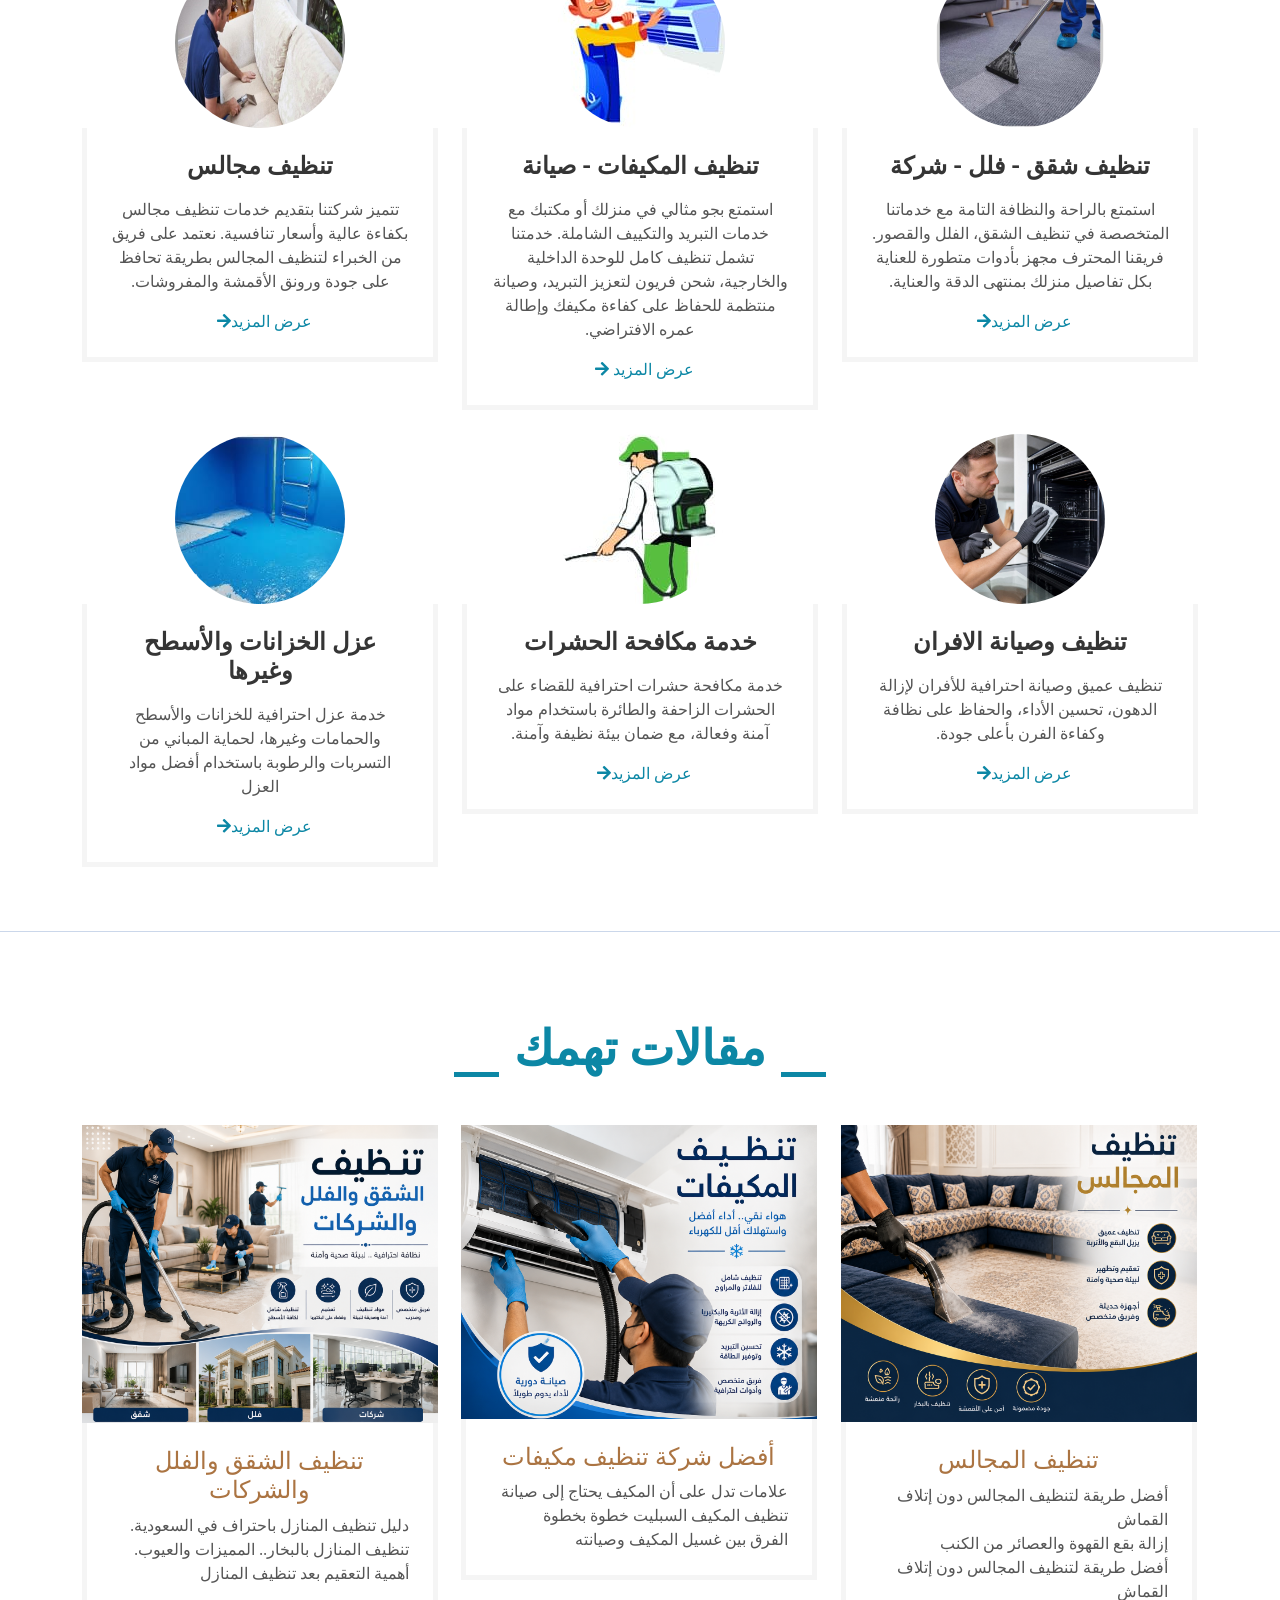
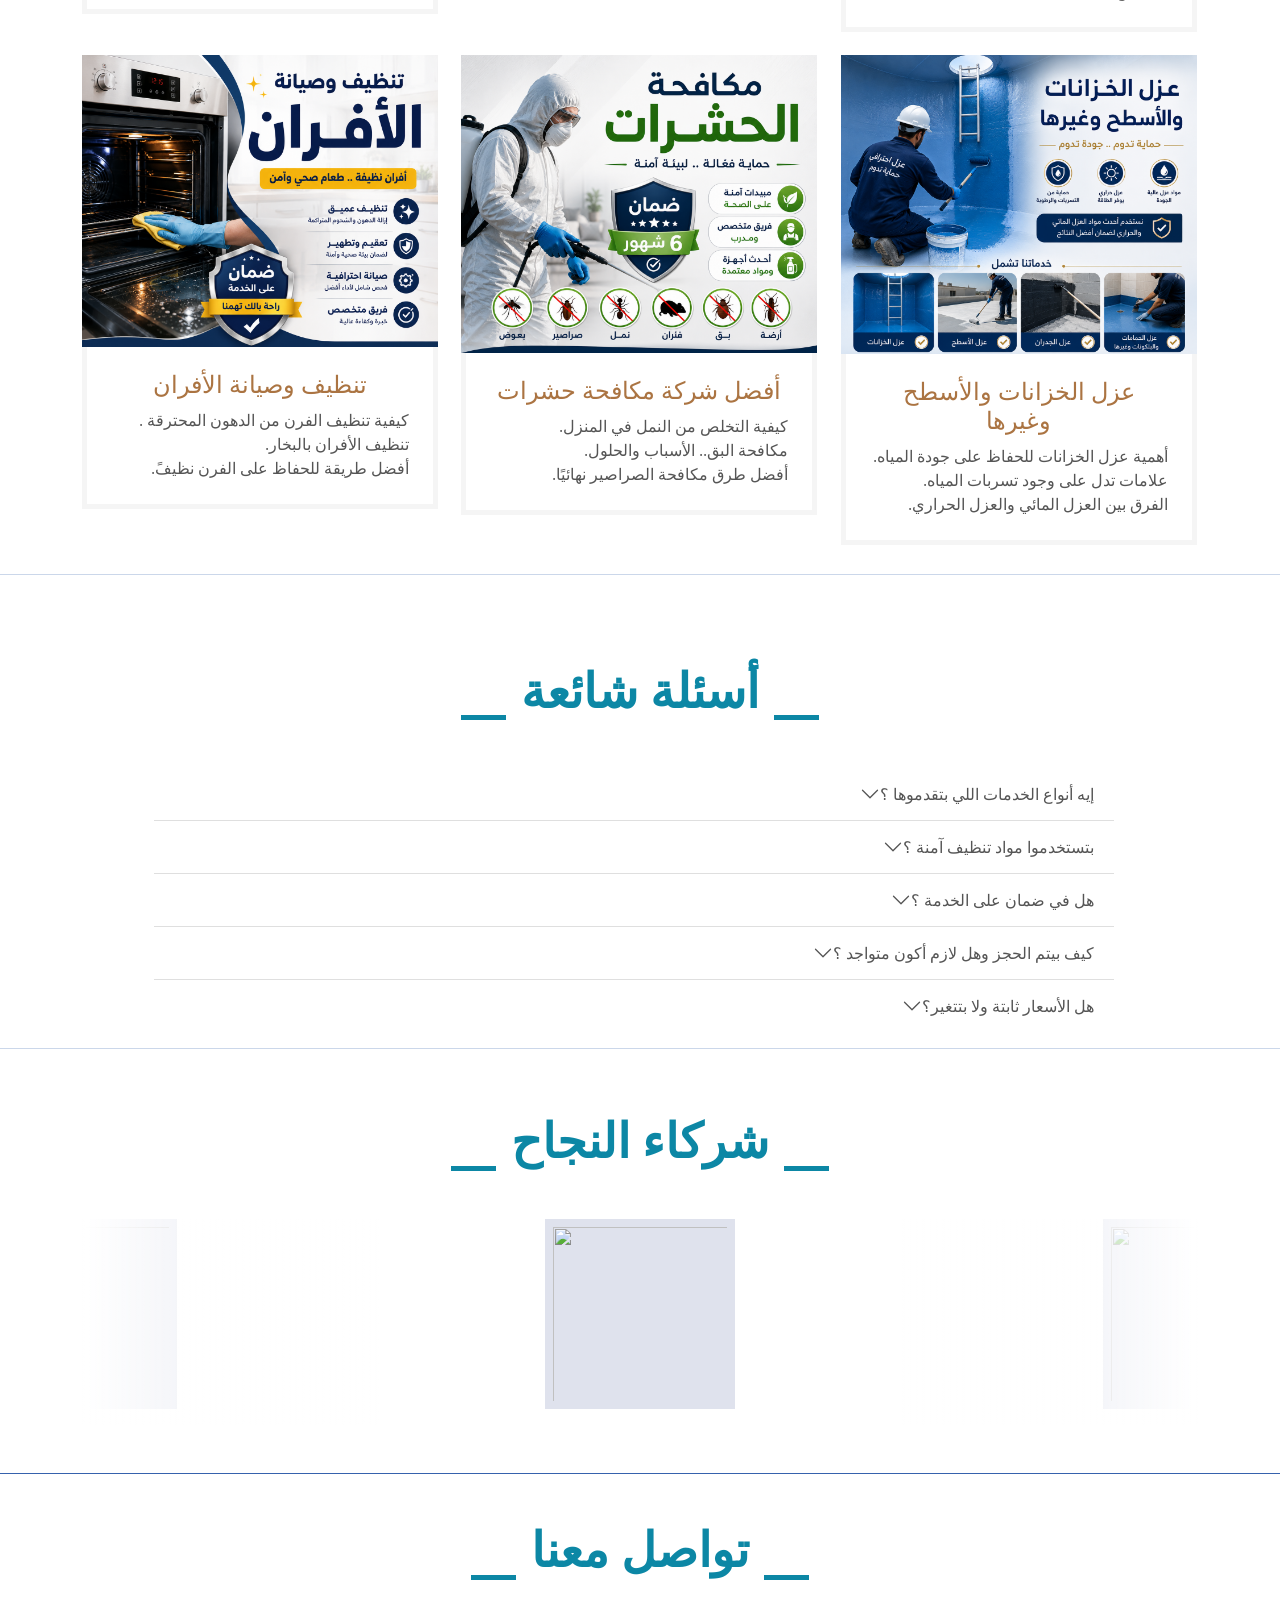
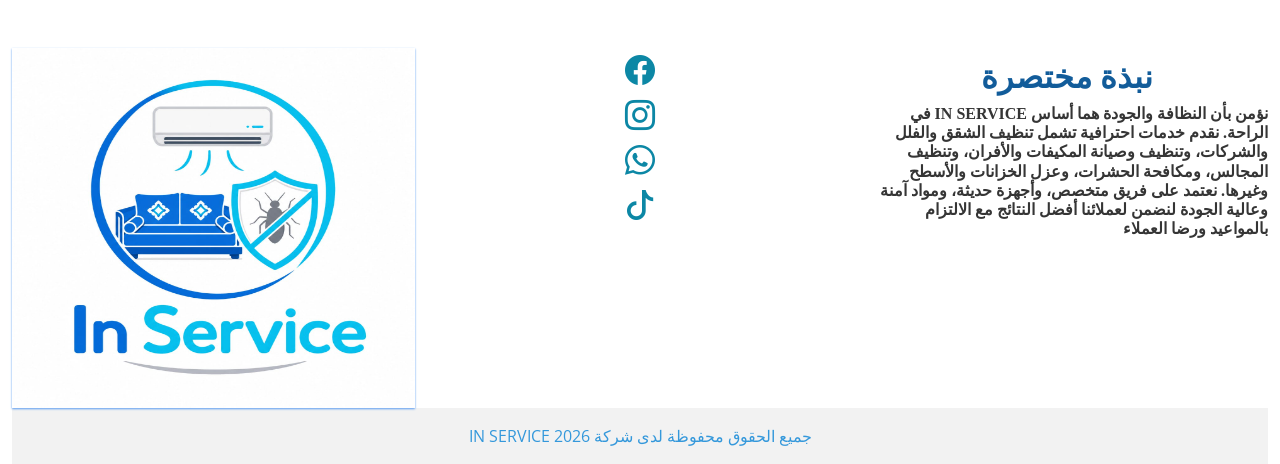
==== commit 6f13a325: "Add files via upload" ====
--- a/index.html
+++ b/index.html
@@ -34,40 +34,14 @@
 
     <link rel="stylesheet" href="https://cdn.jsdelivr.net/npm/bootstrap-icons@1.7.2/font/bootstrap-icons.css">
 
-    <style>
-        h4{
-            text-align: center;
-        }
-        a{
-            color: #0c87a5;
-        }
-      #fixedWhatsAppIcon {
-    display: block;
-    position: fixed;
-    left: 22px;
-    bottom: 180px;
-    width: 56px;
-    height: 53px;
-    background-color: #54b460;
-    text-align: center;
-    line-height: 50px;
-    color: #fff;
-    border-radius: 50%;
-    font-size: 24px;
-    z-index: 9999;
-  }
-  #fixedWhatsAppIcon:hover {
-    background-color: #339933;
-  } 
-  /*  whatsapp*/
-    </style>
+   
 
 </head>
 
 <body>
     <!-- Spinner Start -->
     <div style="background-color: #0c87a5;" id="spinner" class="show bg-white position-fixed translate-middle w-100 vh-100 top-50 start-50 d-flex align-items-center justify-content-center">
-        <div class="spinner-grow text-primary" style="width: 3rem; height: 3rem;" role="status">
+        <div class="spinner-grow text-primary" style="width: 3rem; height: 3rem;color: #339933;" role="status">
             <span class="sr-only">Loading...</span>
         </div>
     </div>
@@ -222,7 +196,7 @@
                         <div class="p-4 text-center border border-5 border-light border-top-0">
                             <h4 class="mb-3"> تنظيف المكيفات - صيانة</h4>
                             <p>استمتع بجو مثالي في منزلك أو مكتبك مع خدمات التبريد والتكييف الشاملة. خدمتنا تشمل تنظيف كامل للوحدة الداخلية والخارجية، شحن فريون لتعزيز التبريد، وصيانة منتظمة للحفاظ على كفاءة مكيفك وإطالة عمره الافتراضي.</p>
-                            <a target="_blank" class="fw-medium" href=""> عرض المزيد <i class="fa fa-arrow-right ms-2"></i></a>
+                            <a target="_blank" class="fw-medium" href="serviceair.html"> عرض المزيد <i class="fa fa-arrow-right ms-2"></i></a>
                         </div>
                     </div>
                 </div>
@@ -234,7 +208,7 @@
                         <div class="p-4 text-center border border-5 border-light border-top-0">
                             <h4 class="mb-3"> تنظيف مجالس  </h4>
                             <p>تتميز شركتنا بتقديم خدمات تنظيف مجالس   بكفاءة عالية وأسعار تنافسية. نعتمد على فريق من الخبراء لتنظيف المجالس بطريقة تحافظ على جودة ورونق الأقمشة والمفروشات.</p>
-                            <a target="_blank" class="fw-medium" href="">عرض المزيد<i class="fa fa-arrow-right ms-2"></i></a>
+                            <a target="_blank" class="fw-medium" href="testimonial.html">عرض المزيد<i class="fa fa-arrow-right ms-2"></i></a>
                         </div>
                     </div>
                 </div>
@@ -247,7 +221,7 @@
                             <h4 class="mb-3">تنظيف وصيانة الافران</h4>
                             <p>تنظيف عميق وصيانة احترافية للأفران لإزالة الدهون، تحسين الأداء، والحفاظ على نظافة وكفاءة الفرن بأعلى جودة.</p>
                             
-                            <a target="_blank" class="fw-medium" href=""> عرض المزيد<i class="fa fa-arrow-right ms-2"></i></a>
+                            <a target="_blank" class="fw-medium" href="serviceabha.html"> عرض المزيد<i class="fa fa-arrow-right ms-2"></i></a>
                         </div>
                     </div>
                 </div>
@@ -261,7 +235,7 @@
                             <h4 class="mb-3">خدمة مكافحة الحشرات</h4>
                             <p>خدمة مكافحة حشرات احترافية للقضاء على الحشرات الزاحفة والطائرة باستخدام مواد آمنة وفعالة، مع ضمان بيئة نظيفة وآمنة.</p>
                            
-                            <a target="_blank" class="fw-medium" href=""> عرض المزيد<i class="fa fa-arrow-right ms-2"></i></a>
+                            <a target="_blank" class="fw-medium" href="servicehashrat.html"> عرض المزيد<i class="fa fa-arrow-right ms-2"></i></a>
                         </div>
                     </div>
                 </div>
@@ -276,7 +250,7 @@
                         <div class="p-4 text-center border border-5 border-light border-top-0">
                             <h4 class="mb-3">عزل الخزانات والأسطح وغيرها</h4>
                             <p>خدمة عزل احترافية للخزانات والأسطح والحمامات وغيرها، لحماية المباني من التسربات والرطوبة باستخدام أفضل مواد العزل</p>
-                            <a class="fw-medium" target="_blank" href="">عرض المزيد<i class="fa fa-arrow-right ms-2"></i></a>
+                            <a class="fw-medium" target="_blank" href="azl5aznat.html">عرض المزيد<i class="fa fa-arrow-right ms-2"></i></a>
                         </div>
                     </div>
                 </div>
@@ -562,8 +536,6 @@
       </div>
   </div>
 
-
-
     <!-- Footer End -->
     <!-- Back to Top -->
     <a style="background-color: #0c87a5;border: #0c87a5;" href="#" class="btn btn-lg btn-primary btn-lg-square rounded-0 back-to-top"><i class="bi bi-arrow-up"></i></a>
--- a/css/style.css
+++ b/css/style.css
@@ -1,6 +1,6 @@
 /********** Template CSS **********/
 :root {
-    --primary: #AB7442;
+    --primary: #a7d8f5;
     --light: #F5F5F5;
     --dark: #353535;
 }
@@ -644,4 +644,29 @@
   }
 
 
+  /*  whatsapp*/
+        h4{
+            text-align: center;
+        }
+        a{
+            color: #0c87a5;
+        }
+      #fixedWhatsAppIcon {
+    display: block;
+    position: fixed;
+    left: 22px;
+    bottom: 180px;
+    width: 56px;
+    height: 53px;
+    background-color: #54b460;
+    text-align: center;
+    line-height: 50px;
+    color: #fff;
+    border-radius: 50%;
+    font-size: 24px;
+    z-index: 9999;
+  }
+  #fixedWhatsAppIcon:hover {
+    background-color: #339933;
+  } 
   /*  whatsapp*/
